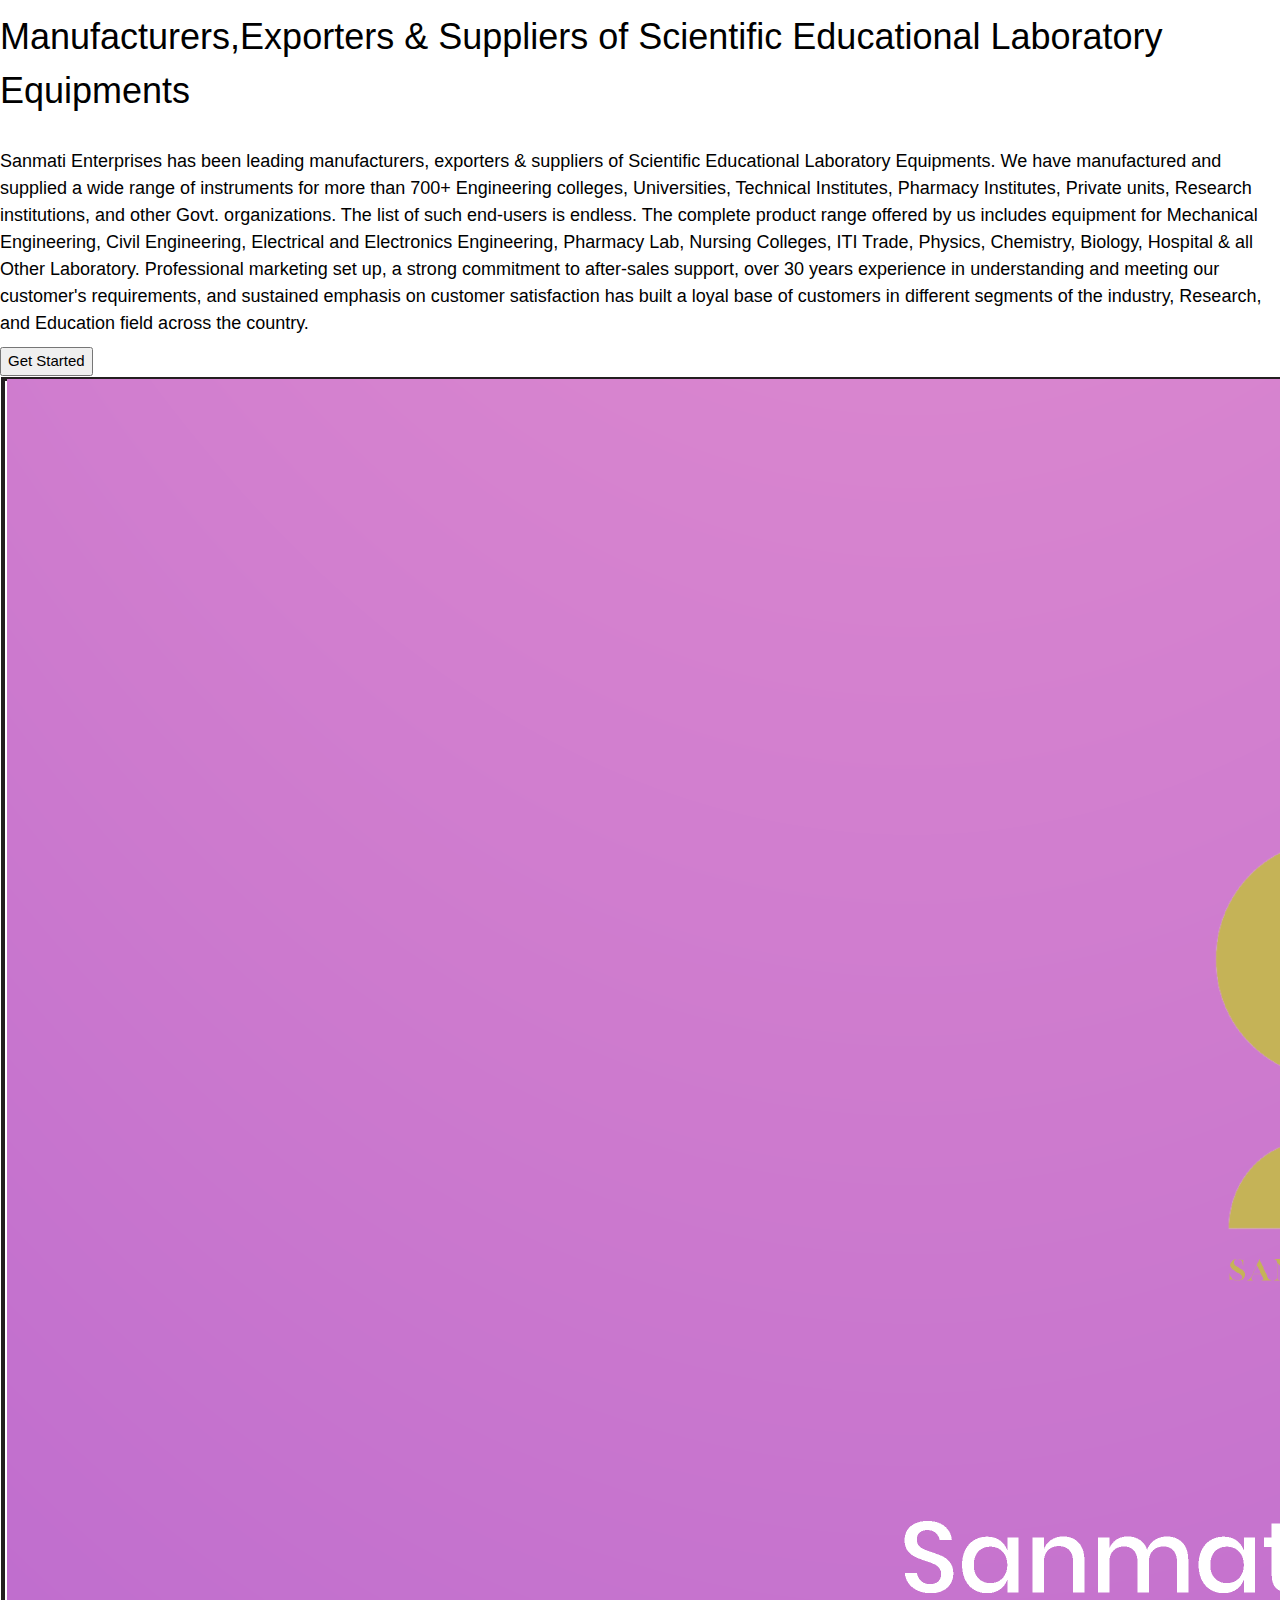
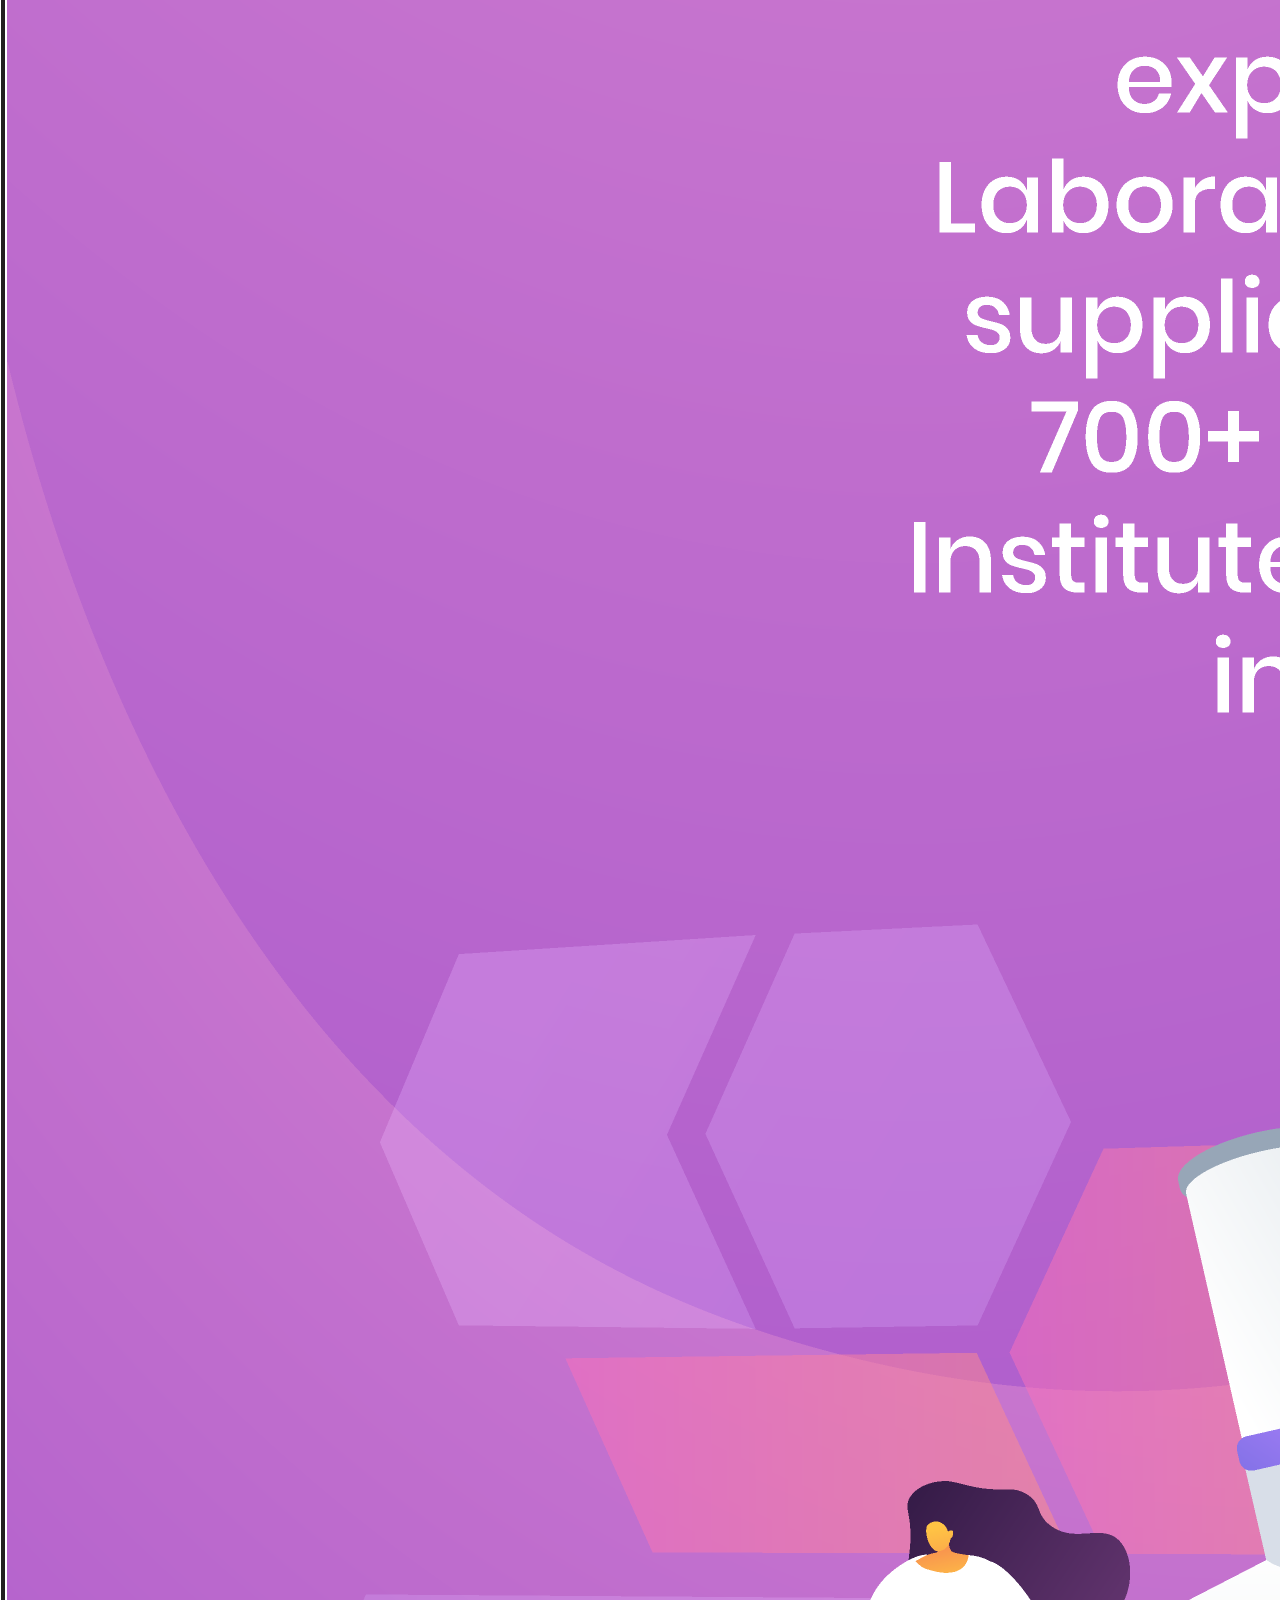
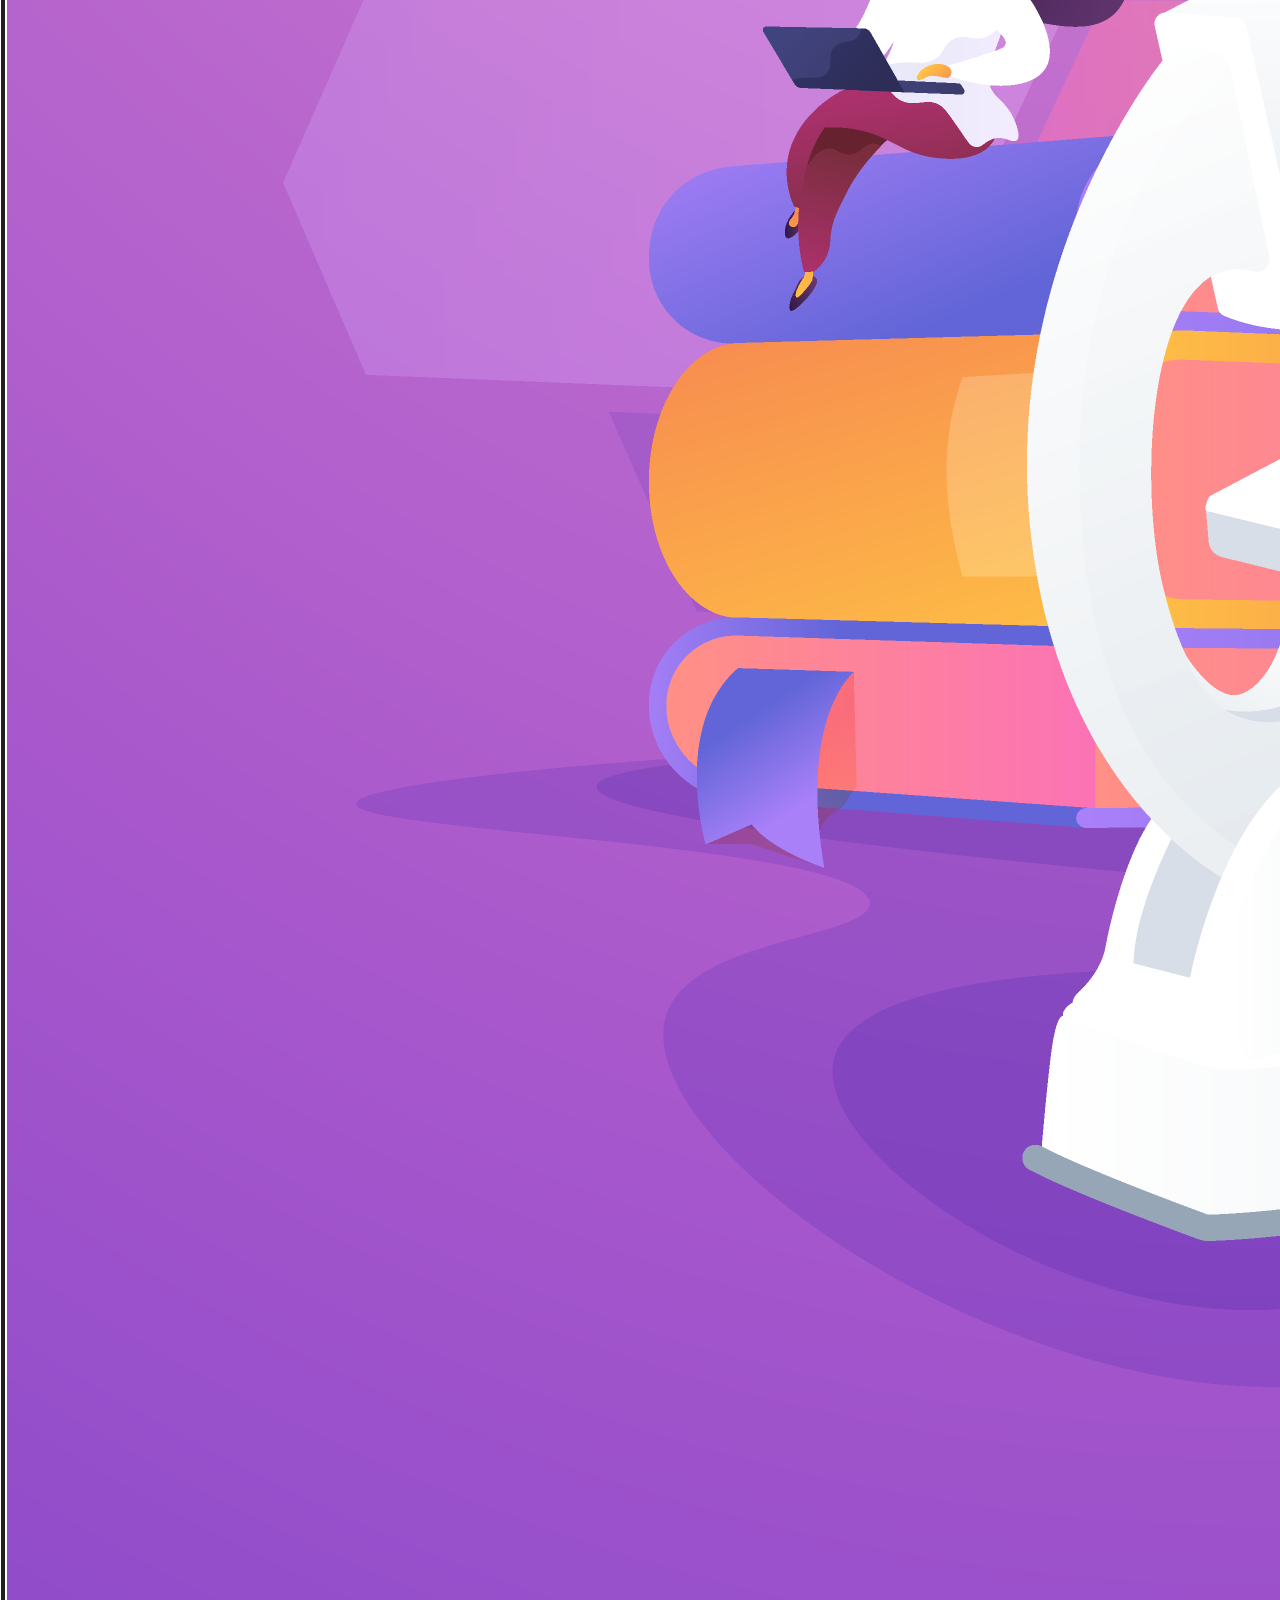
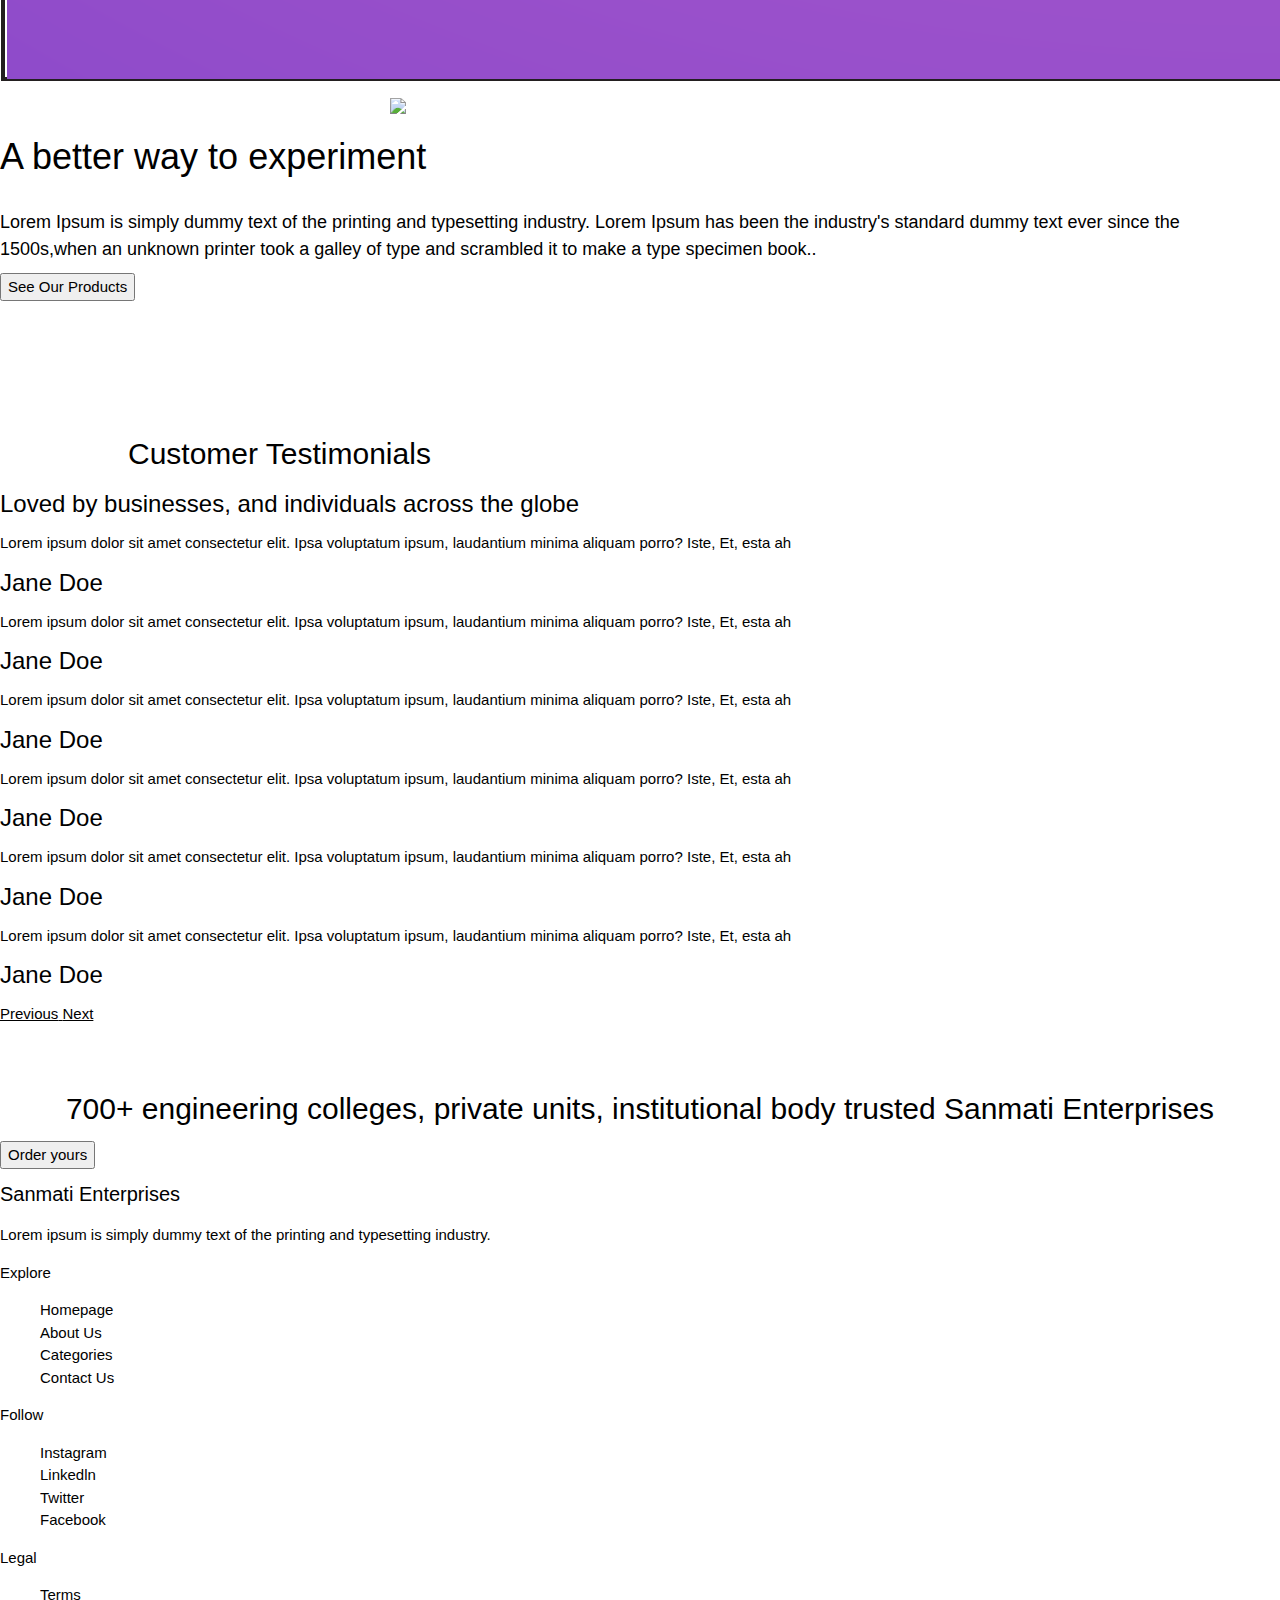
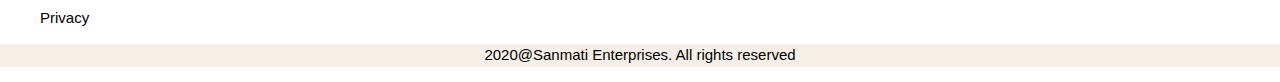
==== index.html @ 5b1dba2c "committ" ====
<!DOCTYPE html>
<html>

<head>

  <title>Sanmati Enterprises</title>
  <meta name="viewport" content="width=device-width, initial-scale=1.0, maximum-scale=1.0, user-scalable=no" />
  <link rel="stylesheet" href="https://www.w3schools.com/w3css/4/w3.css">
  <link rel="preconnect" href="https://fonts.gstatic.com">
  <link href="https://fonts.googleapis.com/css2?family=Alex+Brush&display=swap" rel="stylesheet">
  <link href="https://fonts.googleapis.com/css2?family=Lato&display=swap" rel="stylesheet">
  <style>
    .mySlides {
      display: none;
    }
  </style>

  <link rel="stylesheet" href="https://use.fontawesome.com/releases/v5.15.1/css/all.css"
    integrity="sha384-vp86vTRFVJgpjF9jiIGPEEqYqlDwgyBgEF109VFjmqGmIY/Y4HV4d3Gp2irVfcrp" crossorigin="anonymous">
  <link href="css/bootstrap.min.css" rel="stylesheet">
  <link rel="stylesheet" href="css/homepage.css">
  <link rel="stylesheet" href="css/nav.css">


</head>

<body>
  <nav id="navbar"></nav>
  <script src="js/nav.js"></script>

  <script src="https://code.jquery.com/jquery-3.5.1.min.js"
    integrity="sha256-9/aliU8dGd2tb6OSsuzixeV4y/faTqgFtohetphbbj0=" crossorigin="anonymous"></script>
  <script src="js/nav.js"></script>

  <section class="body_contain">
    <div class="left">
      <h1>Manufacturers,Exporters & Suppliers of Scientific Educational Laboratory Equipments</h1>
      <h5 style="padding-top: 20px;">Sanmati Enterprises has been leading manufacturers, exporters & suppliers of Scientific Educational Laboratory Equipments. We have manufactured and supplied a wide range of instruments for more than 700+ Engineering colleges, Universities, Technical Institutes, Pharmacy Institutes, Private units, Research institutions, and other Govt. organizations. The list of such end-users is endless.
The complete product range offered by us includes equipment for Mechanical Engineering, Civil Engineering, Electrical and Electronics Engineering, Pharmacy Lab, Nursing Colleges, ITI Trade, Physics, Chemistry, Biology, Hospital & all Other Laboratory.
Professional marketing set up, a strong commitment to after-sales support, over 30 years experience in understanding and meeting our customer's requirements, and sustained emphasis on customer satisfaction has built a loyal base of customers in different segments of the industry, Research, and Education field across the country.</h5>
      <button type="button" class="btn btn-primary btn-lg" id="getStarted">Get Started</button>
    </div>
    <div class="right">
      <img src="images/homepage_vector.png">
    </div>
  </section>

  <section class="product">
    <div class="image">
      <div class="w3-content w3-section" style="max-width:500px">
        <img class="mySlides" src="images/automatic_transmision_gear.JPG">
        <img class="mySlides" src="images/inclind.bmp">
        <img class="mySlides" src="images/2012-05-02.jpg">
        <img class="mySlides" src="images/DSCN0393.JPG">
        <img class="mySlides" src="images/scan0017.jpg">
      </div>
      <script>
        var myIndex = 0;
        carousel();

        function carousel() {
          var i;
          var x = document.getElementsByClassName("mySlides");
          for (i = 0; i < x.length; i++) {
            x[i].style.display = "none";
          }
          myIndex++;
          if (myIndex > x.length) { myIndex = 1 }
          x[myIndex - 1].style.display = "block";
          setTimeout(carousel, 2000); // Change image every 2 seconds
        }
      </script>
    </div>
    <div class="text">
      <h1>A better way to experiment</h1>
      <h5 style="padding-top: 15px; padding-right:60px;">Lorem Ipsum is simply dummy text of the printing and typesetting industry. Lorem Ipsum has been the industry's standard dummy text ever since the 1500s,when an unknown printer took a galley of type and scrambled it to make a type specimen book..</h5>
      <button type="button" class="btn btn-primary btn-lg" id="getStarted">See Our Products</button>
    </div>
  </section>




  <h2 style="padding-top: 120px; padding-left: 10%;">Customer <span id="testimonials-text">Testimonials</span></h2>
  <h3>Loved by businesses, and individuals across the globe</h3>


  <div id="carouselExampleControls" class="carousel slide" data-bs-ride="carousel">
    <div class="carousel-inner">
      <div class="carousel-item active">
        <div class="container">
          <div class="testimonial-card">
            <div class="tex">Lorem ipsum dolor sit amet consectetur elit. Ipsa voluptatum ipsum, laudantium minima
              aliquam porro? Iste, Et, esta ah <i class="fas fa-quote-right quote"></i></div>



            <div class="footer">
              <div class="imag">

              </div>
              <h3 class='person'>Jane Doe</h3>


            </div>
          </div>
          <div class="testimonial-card">
            <div class="tex">Lorem ipsum dolor sit amet consectetur elit. Ipsa voluptatum ipsum, laudantium minima
              aliquam porro? Iste, Et, esta ah <i class="fas fa-quote-right quote"></i></div>



            <div class="footer">
              <div class="imag">

              </div>
              <h3 class='person'>Jane Doe</h3>


            </div>
          </div>
          <div class="testimonial-card">
            <div class="tex">Lorem ipsum dolor sit amet consectetur elit. Ipsa voluptatum ipsum, laudantium minima
              aliquam porro? Iste, Et, esta ah <i class="fas fa-quote-right quote"></i></div>



            <div class="footer">
              <div class="imag">

              </div>
              <h3 class='person'>Jane Doe</h3>


            </div>
          </div>
        </div>
      </div>

      <div class="carousel-item">
        <div class="container">
          <div class="testimonial-card">
            <div class="tex">Lorem ipsum dolor sit amet consectetur elit. Ipsa voluptatum ipsum, laudantium minima
              aliquam porro? Iste, Et, esta ah <i class="fas fa-quote-right quote"></i></div>



            <div class="footer">
              <div class="imag">

              </div>
              <h3 class='person'>Jane Doe</h3>


            </div>
          </div>
          <div class="testimonial-card">
            <div class="tex">Lorem ipsum dolor sit amet consectetur elit. Ipsa voluptatum ipsum, laudantium minima
              aliquam porro? Iste, Et, esta ah <i class="fas fa-quote-right quote"></i></div>



            <div class="footer">
              <div class="imag">

              </div>
              <h3 class='person'>Jane Doe</h3>


            </div>
          </div>
          <div class="testimonial-card">
            <div class="tex">Lorem ipsum dolor sit amet consectetur elit. Ipsa voluptatum ipsum, laudantium minima
              aliquam porro? Iste, Et, esta ah <i class="fas fa-quote-right quote"></i></div>



            <div class="footer">
              <div class="imag">

              </div>
              <h3 class='person'>Jane Doe</h3>


            </div>
          </div>
        </div>
      </div>
    </div>
    <a class="carousel-control-prev" href="#carouselExampleControls" role="button" data-bs-slide="prev">
      <span class="carousel-control-prev-icon" aria-hidden="true"></span>
      <span class="visually-hidden">Previous</span>
    </a>
    <a class="carousel-control-next" href="#carouselExampleControls" role="button" data-bs-slide="next">
      <span class="carousel-control-next-icon" aria-hidden="true"></span>
      <span class="visually-hidden">Next</span>
    </a>
  </div>

  <div class="numbers">
    <h2 style="text-align: center; padding-top: 50px;"><span>700+</span> engineering colleges, private units, institutional body
      trusted Sanmati Enterprises</h2>
      <button  type="button" class="btn btn-primary btn-lg" id="getStarted">Order yours</button>
     </div>



  <section id="container_footer">
    <div>
      <h4>Sanmati Enterprises</h4>
      <p style="font-family: Helvetica;"> Lorem ipsum is simply dummy text of the printing and typesetting industry.
      </p>
    </div>
    <div>
      <p class="footer-sub-heading">Explore</p>
      <ul style="list-style: none;">
        <li>
          <a style="color:black; text-decoration: none;" href="index.html">Homepage</a>
        </li>
        <li><a style="color:black; text-decoration: none;" href="html/about_us.html">About Us</a></li>
        <li><a style="color:black; text-decoration: none;" href="html/categories.html">Categories</a></li>
        <li><a style="color:black; text-decoration: none;" href="html/contact_us.html">Contact Us</a></li>
      </ul>
    </div>

    <div>
      <p class="footer-sub-heading">Follow</p>
      <ul style="list-style: none;">
        <li><a style="color:black; text-decoration: none;" href="#">Instagram</a></li>
        <li><a style="color:black; text-decoration: none;" href="#">Linkedln</a></li>
        <li><a style="color:black; text-decoration: none;" href="#">Twitter</a></li>
        <li><a style="color:black; text-decoration: none;" href="#">Facebook</a></li>
      </ul>
    </div>

    <div>
      <p class="footer-sub-heading">Legal</p>
      <ul style="list-style: none;">
        <li><a style="color:black; text-decoration: none;" href="#">Terms</a></li>
        <li><a style="color:black; text-decoration: none;" href="#">Privacy</a></li>
      </ul>
    </div>
  </section>
  <p style="text-align: center; font-family: Helvetica;
   background-color: #f6efe8;">2020@Sanmati Enterprises. All rights reserved</p>

  <script src="https://cdn.jsdelivr.net/npm/@popperjs/core@2.5.4/dist/umd/popper.min.js"
    integrity="sha384-q2kxQ16AaE6UbzuKqyBE9/u/KzioAlnx2maXQHiDX9d4/zp8Ok3f+M7DPm+Ib6IU"
    crossorigin="anonymous"></script>
  <script src="https://cdn.jsdelivr.net/npm/bootstrap@5.0.0-beta1/dist/js/bootstrap.min.js"
    integrity="sha384-pQQkAEnwaBkjpqZ8RU1fF1AKtTcHJwFl3pblpTlHXybJjHpMYo79HY3hIi4NKxyj"
    crossorigin="anonymous"></script>
</body>

</html>
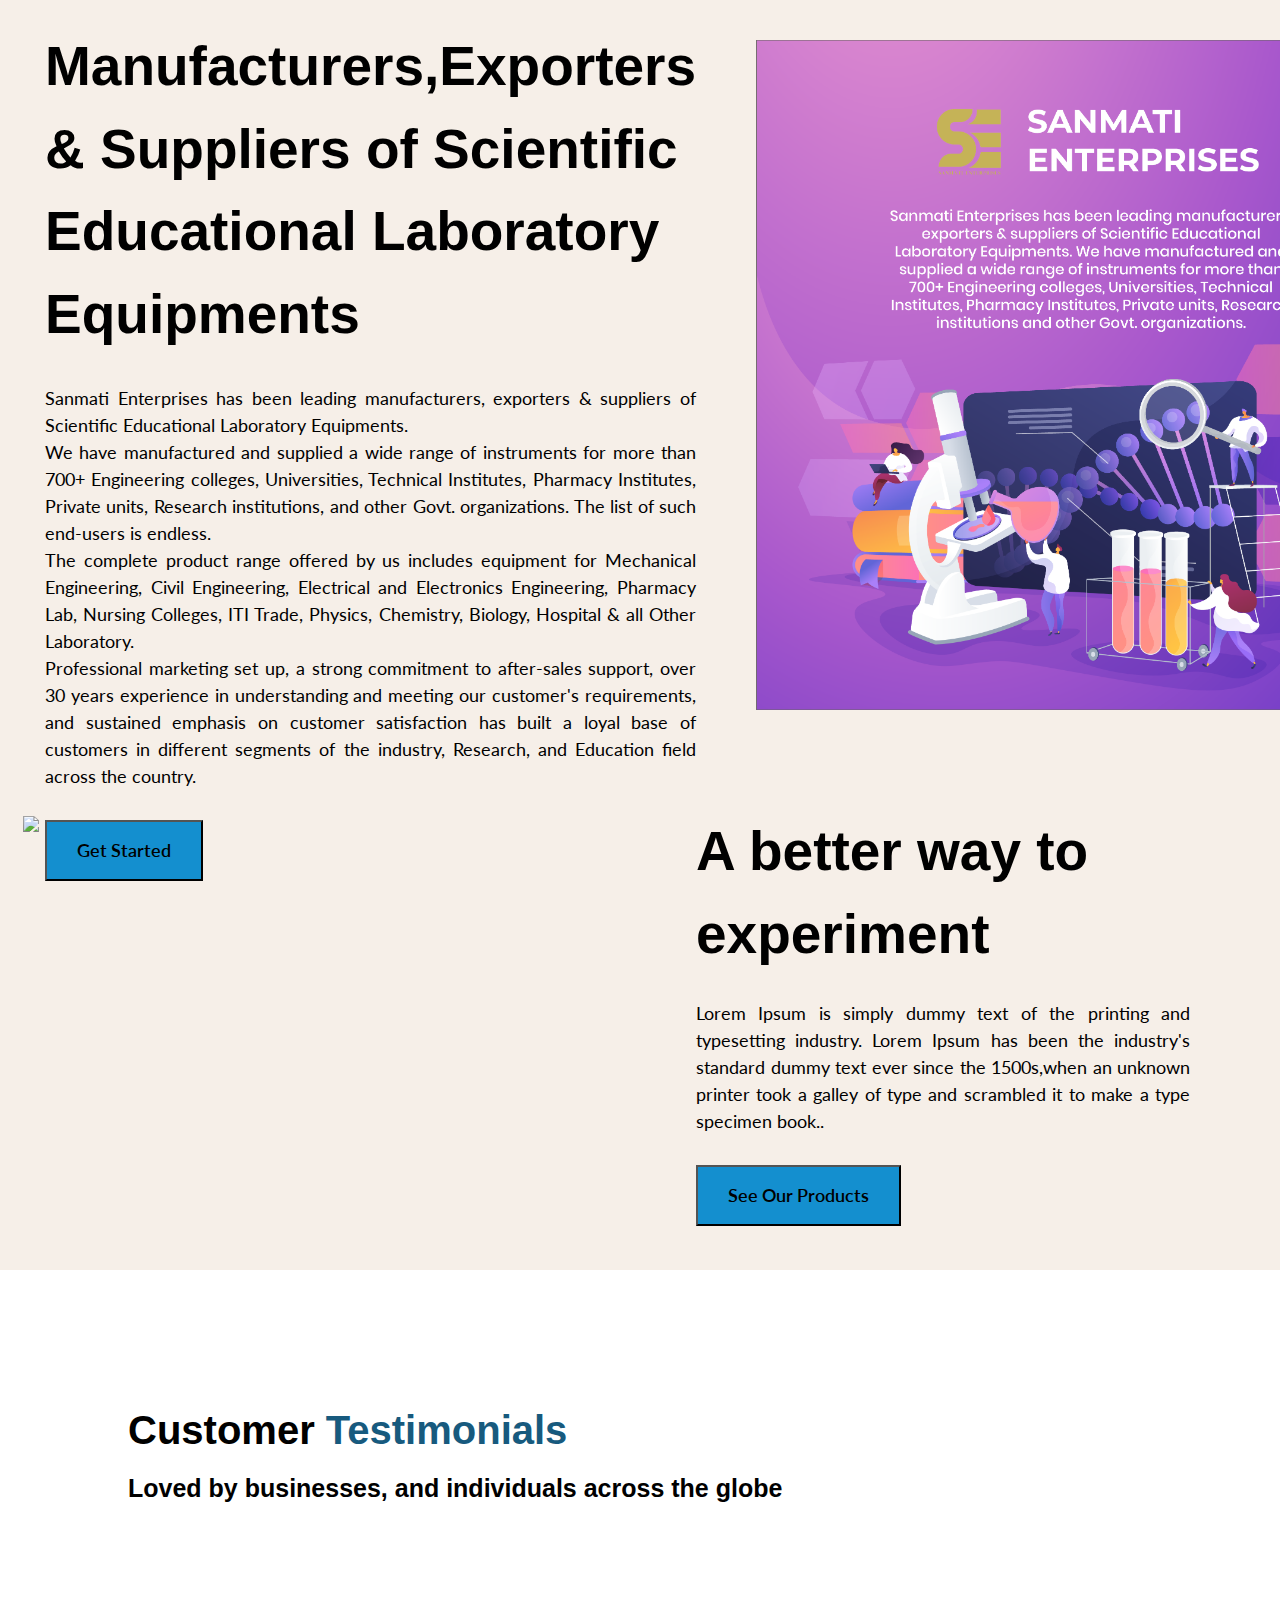
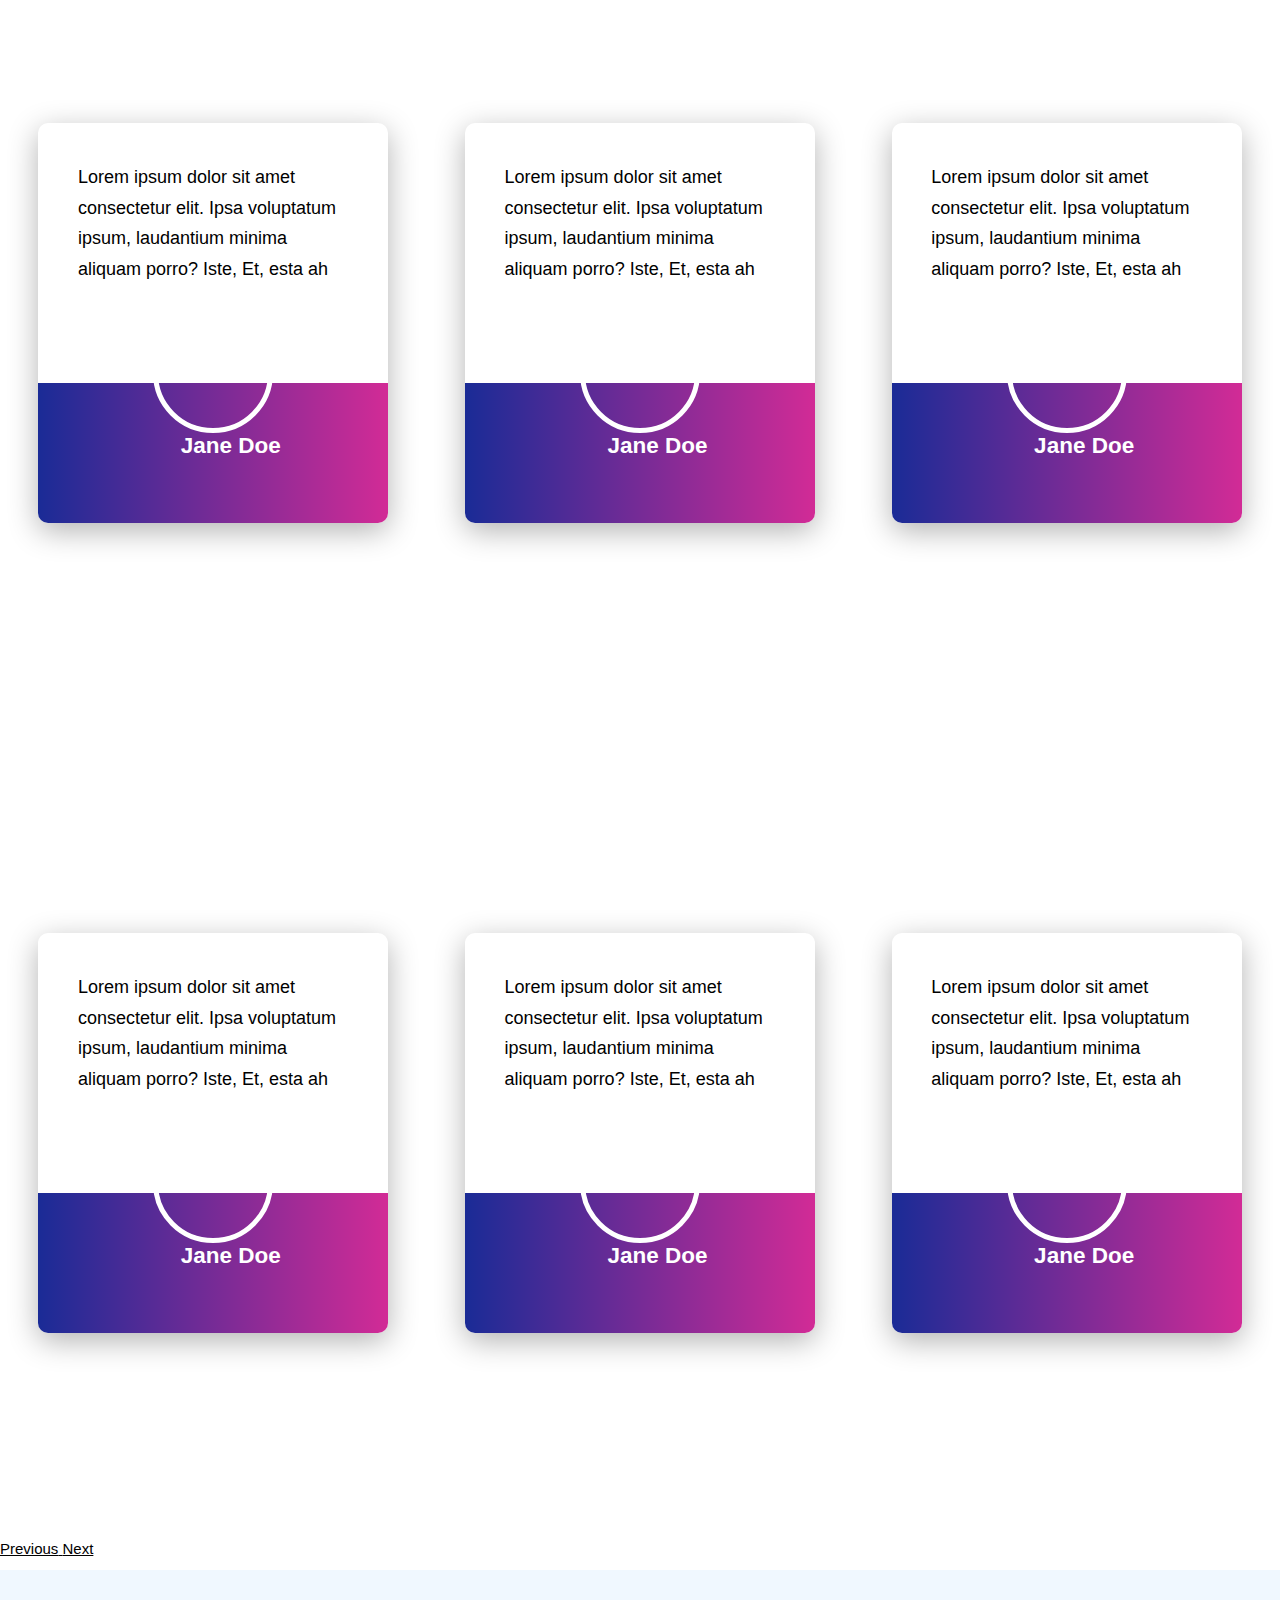
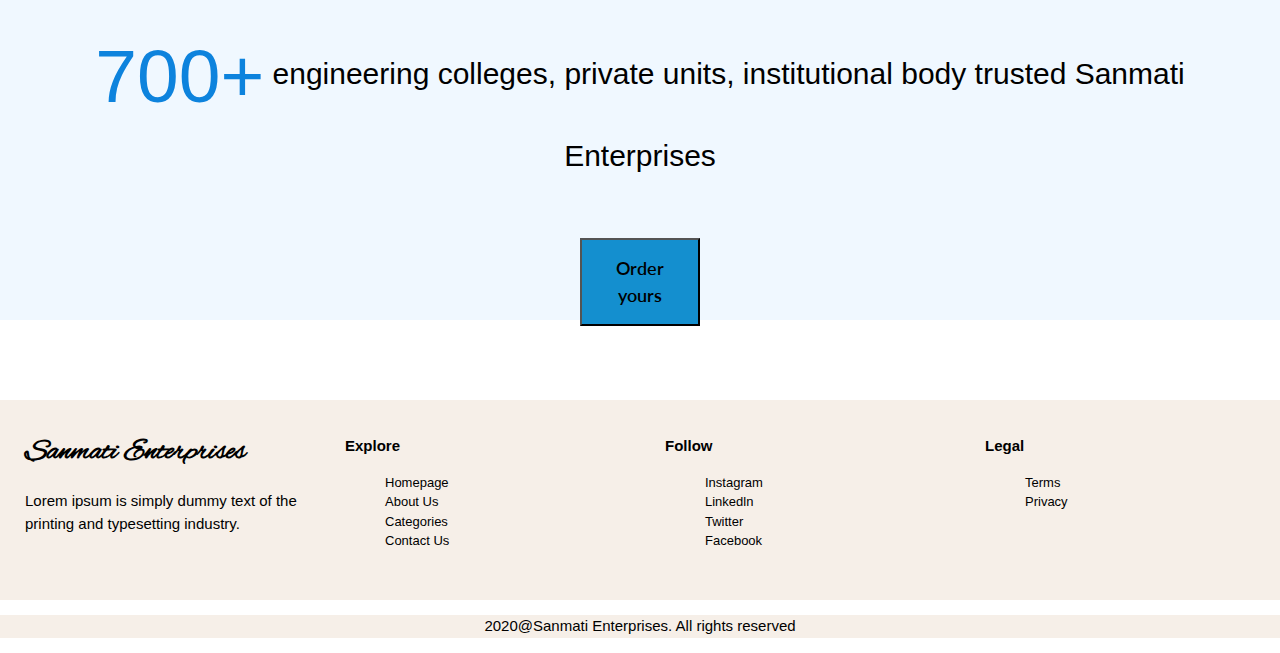
==== commit 9c67a844: "committ" ====
--- a/index.html
+++ b/index.html
@@ -35,8 +35,8 @@
   <section class="body_contain">
     <div class="left">
       <h1>Manufacturers,Exporters & Suppliers of Scientific Educational Laboratory Equipments</h1>
-      <h5 style="padding-top: 20px;">Sanmati Enterprises has been leading manufacturers, exporters & suppliers of Scientific Educational Laboratory Equipments. We have manufactured and supplied a wide range of instruments for more than 700+ Engineering colleges, Universities, Technical Institutes, Pharmacy Institutes, Private units, Research institutions, and other Govt. organizations. The list of such end-users is endless.
-The complete product range offered by us includes equipment for Mechanical Engineering, Civil Engineering, Electrical and Electronics Engineering, Pharmacy Lab, Nursing Colleges, ITI Trade, Physics, Chemistry, Biology, Hospital & all Other Laboratory.
+      <h5 style="padding-top: 20px;">Sanmati Enterprises has been leading manufacturers, exporters & suppliers of Scientific Educational Laboratory Equipments.<br> We have manufactured and supplied a wide range of instruments for more than 700+ Engineering colleges, Universities, Technical Institutes, Pharmacy Institutes, Private units, Research institutions, and other Govt. organizations. The list of such end-users is endless.<br>
+The complete product range offered by us includes equipment for Mechanical Engineering, Civil Engineering, Electrical and Electronics Engineering, Pharmacy Lab, Nursing Colleges, ITI Trade, Physics, Chemistry, Biology, Hospital & all Other Laboratory.<br>
 Professional marketing set up, a strong commitment to after-sales support, over 30 years experience in understanding and meeting our customer's requirements, and sustained emphasis on customer satisfaction has built a loyal base of customers in different segments of the industry, Research, and Education field across the country.</h5>
       <button type="button" class="btn btn-primary btn-lg" id="getStarted">Get Started</button>
     </div>
--- a/css/homepage.css
+++ b/css/homepage.css
@@ -0,0 +1,338 @@
+body{
+    background-color: white;
+}
+
+
+  #container_footer {
+    display: flex;
+    width: 100%;
+    height: 200px;
+    justify-content: space-around;
+    background-color: #f6efe8;
+    margin-top: 30px;
+
+
+}
+  #container_footer div{
+      width: 25%;
+      padding-left: 25px;
+      padding-top: 20px;
+  }
+
+  h1{
+     font-size: 55px;
+     font-weight: 700;
+     font-family: Helvetica;
+  }
+
+  .numbers h2{
+      font-size: 30px;
+      font-weight: 400;
+      padding:0px 90px;
+  }
+
+  h5{
+      font-family: 'Lato', sans-serif;
+      text-align: justify;
+  }
+
+  h4{
+    font-family: 'Alex Brush', cursive;
+    font-weight: 600;
+    font-size: 30px;
+  }
+
+  .btn-lg{
+    margin-top: 20px;
+    padding: 1rem 2rem;
+  }
+
+ .body_contain{
+    display:flex;
+    width: 100%;
+    height:750px;
+    background-color: #f6efe8;
+
+}
+.numbers .btn-lg{
+    margin: 50px 580px;
+}
+
+.right img{
+    width: 670px;
+}
+.left{
+    padding-left: 45px;
+    padding-right: 60px;
+    margin-top:15px;
+}
+.right{
+    padding-right: 30px;
+    margin:auto;
+}
+
+.product{
+    display:flex;
+    justify-content: space-evenly;
+    flex-direction: row;
+    width:100%;
+    height:520px;
+    padding-top: 50px;
+    background-color: #f6efe8;
+}
+
+.image{
+    flex:40%;
+    padding-right: 30px;
+}
+
+.mySlides{
+    width:560px;
+    padding-right: 50px ;
+}
+
+.text{
+    padding-left: 120px;
+    flex:50%;
+    padding-right: 30px;
+}
+
+.customer{
+    display: flex;
+    height:450px;
+    width:100%;
+    padding-left:20px;
+    justify-content: space-between;
+    padding-top: 10px;
+}
+.customer div img{
+    border-radius: 30%;
+    height: 370px;
+}
+.customer div{
+    width: 45%;
+}
+
+.footer-sub-heading{
+    font-family: Helvetica;
+    font-weight: bold;
+    font-size: 15px;
+}
+
+li{
+    font-family: Helvetica;
+    font-size: 13px;
+}
+
+#getStarted{
+    background-color: #148fcf;
+    font-size: larger;
+    font-weight: 600;
+    font-family: 'Lato', sans-serif;
+}
+
+.numbers span{
+    color:#0d83dd;
+    font-size:75px;
+   vertical-align: middle;}
+   h2 {
+    font-size: 40px;
+    font-weight: 650;
+}
+
+@font-face{
+    font-family: Helvetica;
+    src: url('font/Helvetica.ttf');
+}
+
+*{
+    box-sizing: border-box
+  }
+
+  .container{
+
+    height: 90vh;
+    display: flex;
+    flex-direction: row;
+    align-items: center;
+    justify-content: space-around;
+  }
+
+  .testimonial-card{
+    min-height: 400px;
+    width: 350px;
+    background-color: white;
+    border-radius: 10px;
+    box-shadow: 0 8px 30px rgba(0,0,0,.3);
+    display: flex;
+    flex-flow: column;
+    justify-content:space-between;
+
+  }
+  .tex{
+    padding: 2.2em;
+    line-height: 1.7em;
+    position: relative;
+    font-size: 18px;
+  }
+  .imag{
+    background-color:tomato;
+    height: 120px;
+    width: 120px;
+    border-radius: 50%;
+    border: 5px solid white;
+    background:no-repeat center/cover url(https://images.unsplash.com/photo-1563715992566-7ad5cf5b71d3?ixlib=rb-1.2.1&q=80&fm=jpg&crop=entropy&cs=tinysrgb&w=400&fit=max&ixid=eyJhcHBfaWQiOjE0NTg5fQ);
+    position: absolute;
+    top: -50%;
+    left: 50%;
+    transform: translateX(-50%);
+    display:flex;
+    justify-content:center;
+
+  }
+
+  .footer{
+    background: linear-gradient(90deg, #1a2B96 0%, #d22B96 100%);
+    height: 140px;
+    border-radius: 0 0 10px 10px;
+    position:relative;
+
+  }
+
+  .quote{
+    font-size: 400%;
+    float: right;
+    opacity: .1;
+    transform: rotate(10deg) translate(-10px, -40px);
+   color:#4D3FA3;
+  }
+
+  .person{
+    color:white;
+    position: absolute;
+    top: 50%;
+    left: 50%;
+    transform: translate(-50%, -100%);
+    font-size:1.5rem;
+    font-weight: 600;
+  }
+
+  .numbers{
+    height:350px;background-color: rgb(240,248,255);margin-top: 10px; margin-bottom:80px;
+  }
+
+  @media (max-width: 1200px) {
+     .container, .product, #container_footer {
+        height: 0%;
+        flex-direction: column;
+    }
+
+    .right img{
+        width: 500px;
+        padding-top:35px;
+    }
+    h2{
+        font-size: 30px;
+        font-weight: 400;
+        padding-bottom: 20px;
+    }
+    .text{
+        padding-left: 40px;
+    }
+    .body_contain{
+        height: 0%;
+        flex-direction: column-reverse;
+    }
+  }
+  @media (max-width: 750px) {
+    .container, .product, #container_footer {
+       height: 0%;
+       flex-direction: column;
+   }
+
+   .right img{
+       width: 500px;
+       padding-top:35px;
+   }
+   .left h1{
+       font-size:35px;
+   }
+   .left h5{
+       font-size:1rem;
+   }
+   .text h1{
+      font-size:35px;
+   }
+   .text h5{
+       font-size:1rem;
+   }
+   h2{
+       font-size: 30px;
+       font-weight: 500;
+       padding-bottom: 20px;
+       padding-left: 5px;
+   }
+   .text{
+       padding-left: 40px;
+       padding-top: 30px;
+   }
+   .body_contain{
+       height: 0%;
+       flex-direction: column-reverse;
+   }
+   .btn-lg{
+       padding:0.4rem;
+   }
+   .text button{
+       margin-bottom: 30px;
+   }
+
+   .numbers h2{
+       font-size:23px;
+   }
+   .numbers span{
+       font-size:65px;
+   }
+   .numbers{
+       margin-top: 30px;
+       margin-bottom: 50px;
+       height: 0%;
+   }
+   .numbers .btn-lg{
+    margin: 50px 127px;
+}
+
+ }
+
+ #testimonials-text{
+     color:#175a7e;
+ }
+
+ h3{
+     padding-left: 10%;
+     font-family: Helvetica;
+     font-size: 25px;
+     font-weight: bolder;
+ }
+
+ @media (max-width: 500px) {
+
+    .right img{
+        width:350px;
+    }
+    .navbar-brand{
+        font-size: 1.25rem;
+    }
+    .mySlides{
+        width:340px;
+        padding-right: 10px;
+        padding-left: 30px;
+    }
+
+    h3{
+        padding-bottom: 30px;
+        font-size:20px;
+    }
+
+
+ }
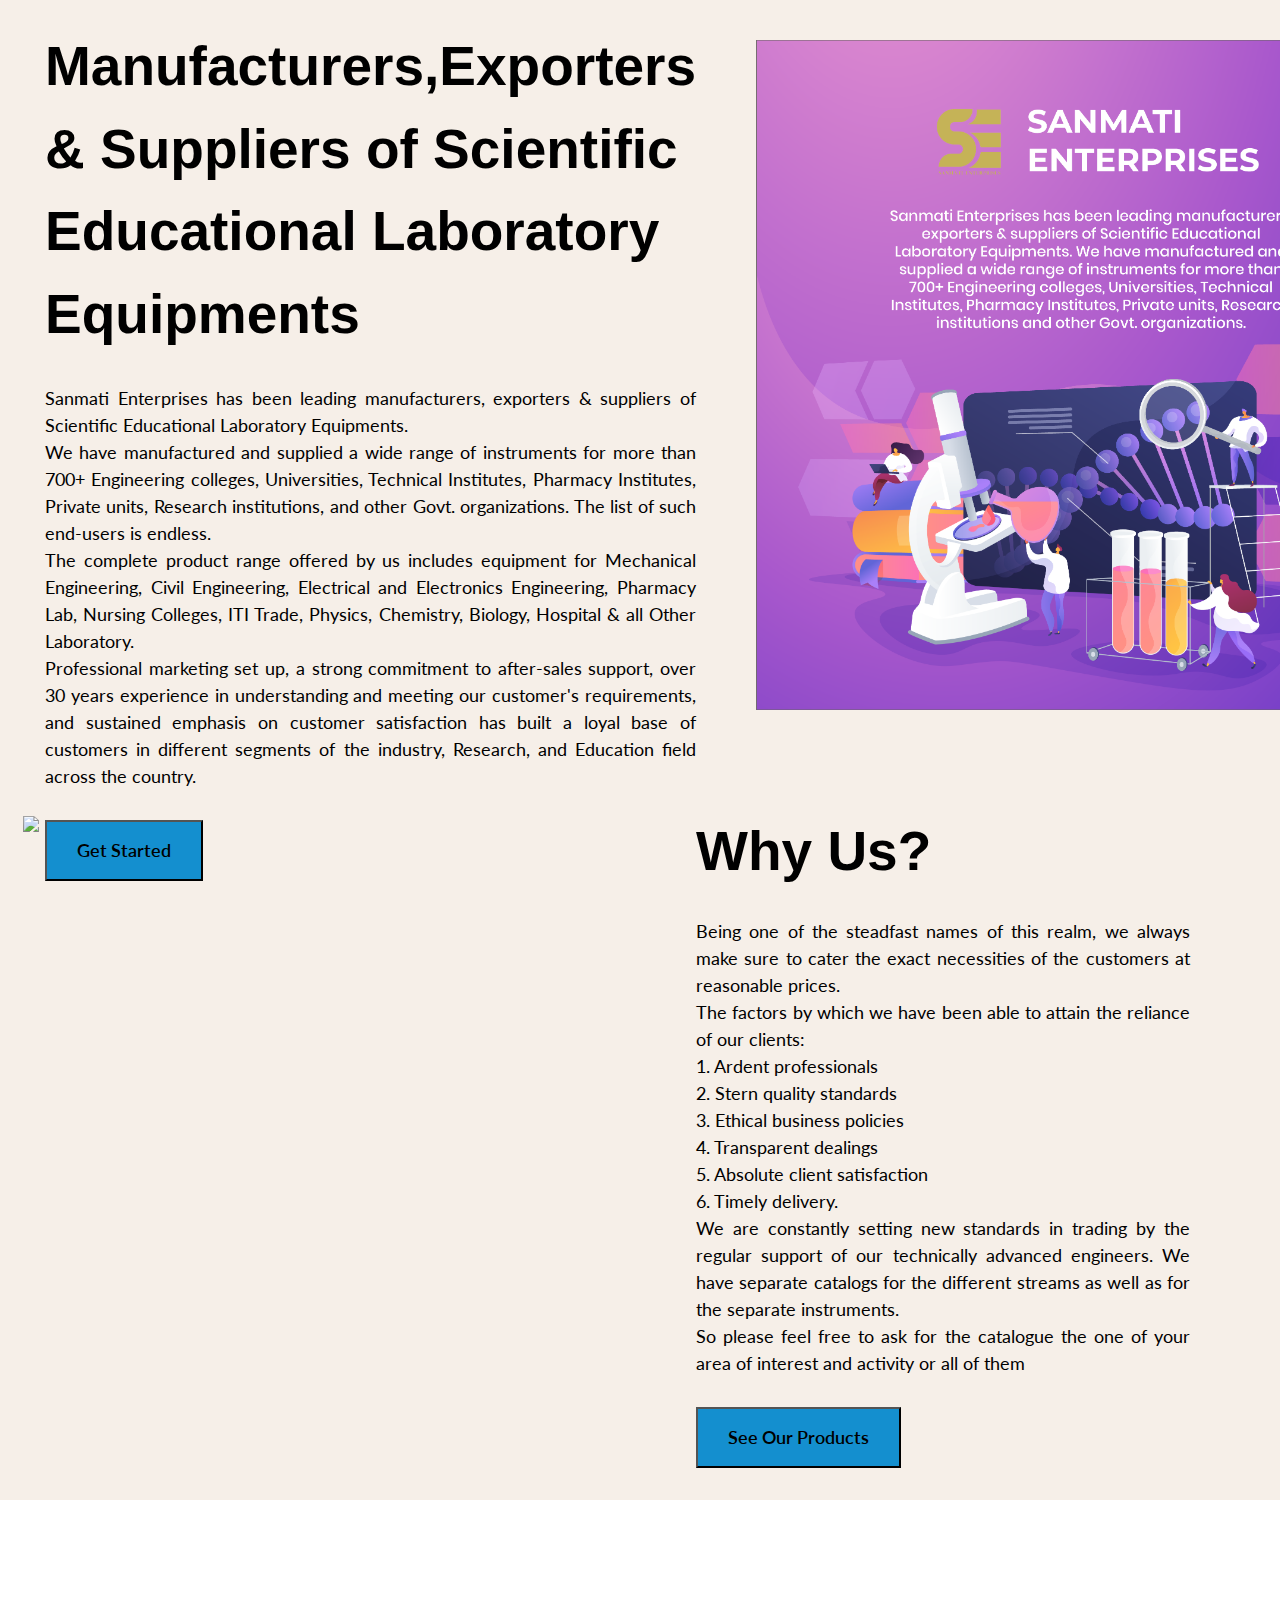
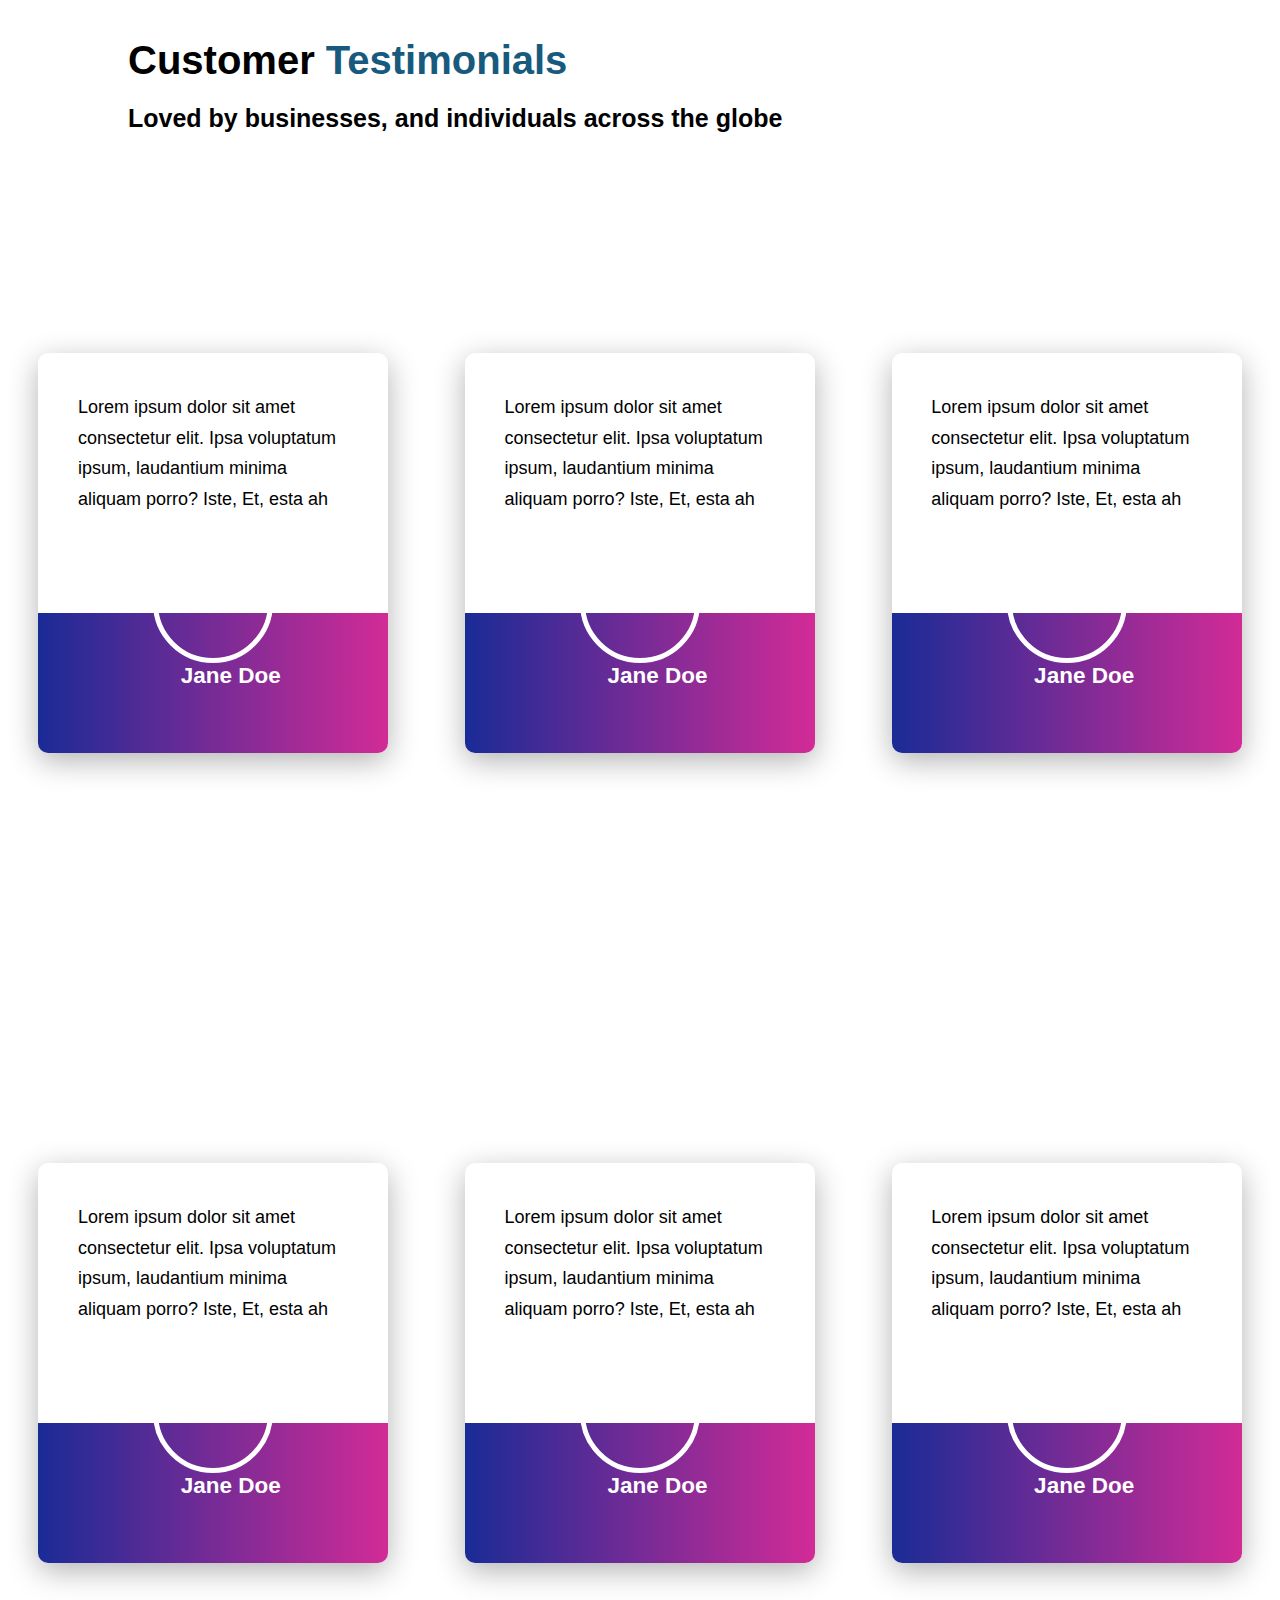
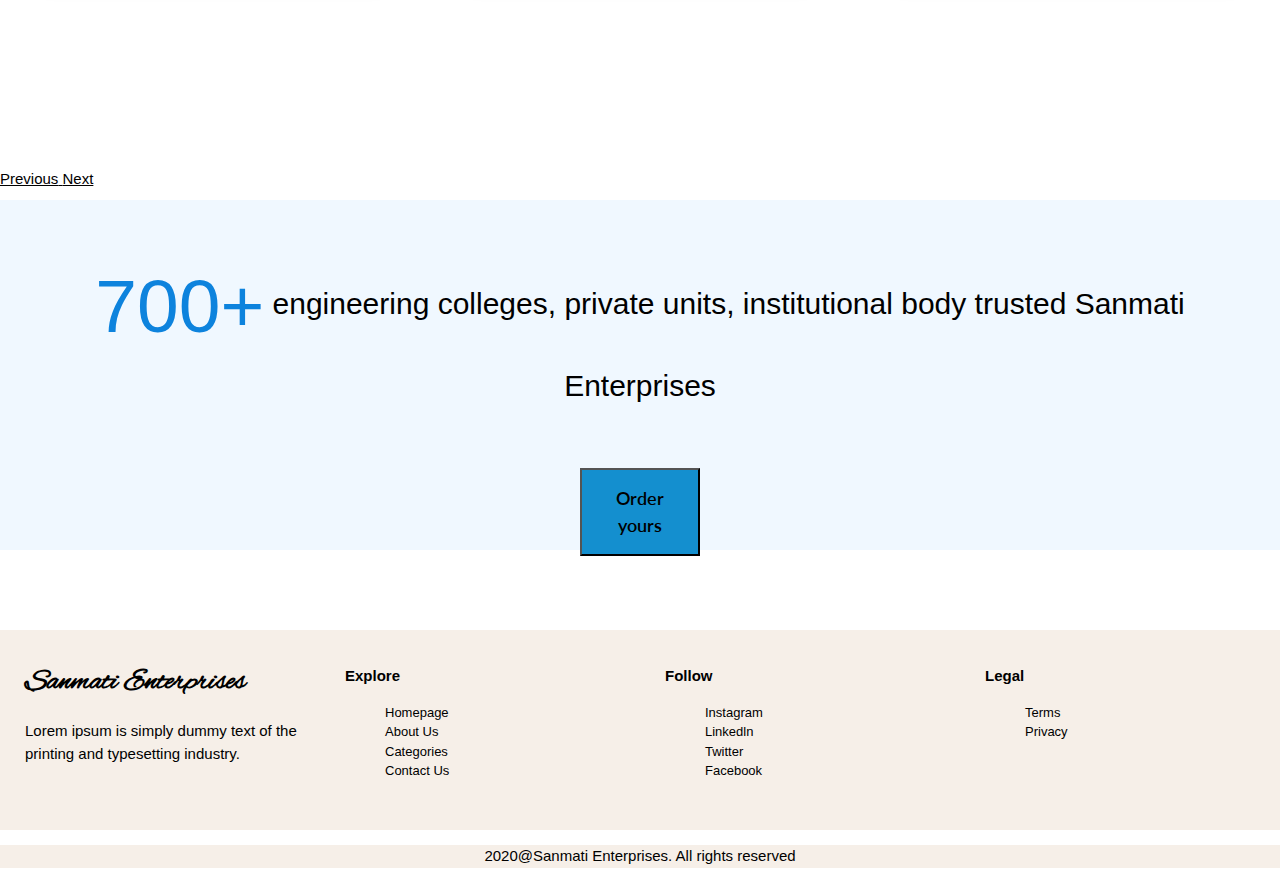
==== commit ff0065ce: "committ" ====
--- a/index.html
+++ b/index.html
@@ -72,8 +72,19 @@
       </script>
     </div>
     <div class="text">
-      <h1>A better way to experiment</h1>
-      <h5 style="padding-top: 15px; padding-right:60px;">Lorem Ipsum is simply dummy text of the printing and typesetting industry. Lorem Ipsum has been the industry's standard dummy text ever since the 1500s,when an unknown printer took a galley of type and scrambled it to make a type specimen book..</h5>
+      <h1>Why Us?</h1>
+      <h5 style="padding-top: 15px; padding-right:60px;">
+Being one of the steadfast names of this realm, we always make sure to cater the exact necessities of the customers at reasonable prices. <br>
+The factors by which we have been able to attain the reliance of our clients:<br>
+1. Ardent professionals<br>
+2. Stern quality standards<br>
+3. Ethical business policies<br>
+4. Transparent dealings<br>
+5. Absolute client satisfaction<br>
+6. Timely delivery.<br>
+
+We are constantly setting new standards in trading by the regular support of our technically advanced engineers. We have separate catalogs for the different streams as well as for the separate instruments.
+<br>So please feel free to ask for the catalogue the one of your area of interest and activity or all of them</h5>
       <button type="button" class="btn btn-primary btn-lg" id="getStarted">See Our Products</button>
     </div>
   </section>
--- a/css/homepage.css
+++ b/css/homepage.css
@@ -76,7 +76,7 @@
     justify-content: space-evenly;
     flex-direction: row;
     width:100%;
-    height:520px;
+    height:750px;
     padding-top: 50px;
     background-color: #f6efe8;
 }
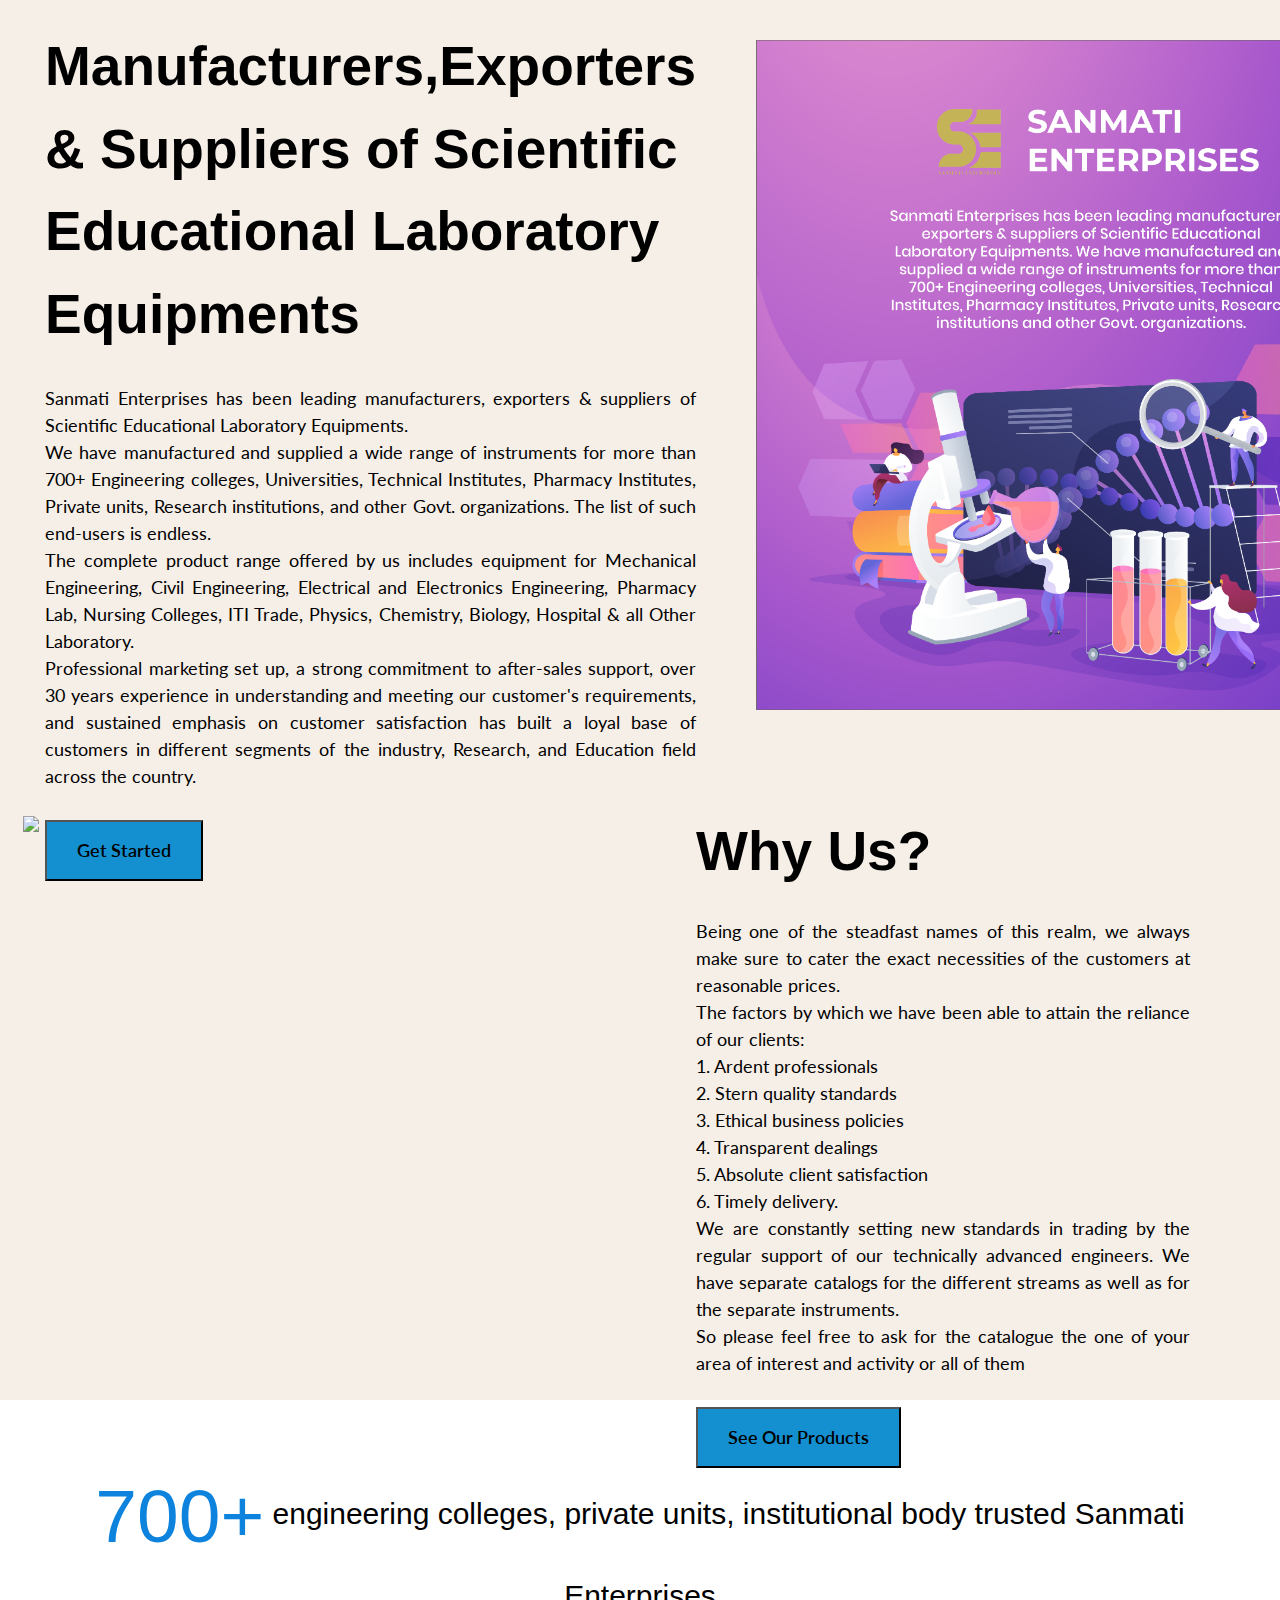
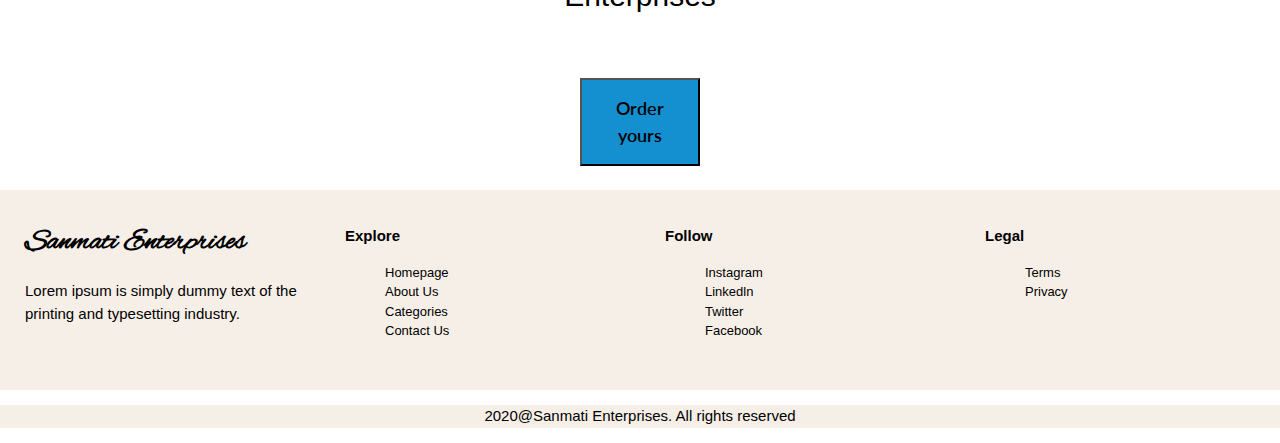
==== commit be2a9de7: "committ" ====
--- a/index.html
+++ b/index.html
@@ -91,7 +91,7 @@
 
 
 
-
+<!--
   <h2 style="padding-top: 120px; padding-left: 10%;">Customer <span id="testimonials-text">Testimonials</span></h2>
   <h3>Loved by businesses, and individuals across the globe</h3>
 
@@ -207,7 +207,7 @@
       <span class="visually-hidden">Next</span>
     </a>
   </div>
-
+  -->
   <div class="numbers">
     <h2 style="text-align: center; padding-top: 50px;"><span>700+</span> engineering colleges, private units, institutional body
       trusted Sanmati Enterprises</h2>
--- a/css/homepage.css
+++ b/css/homepage.css
@@ -76,7 +76,7 @@
     justify-content: space-evenly;
     flex-direction: row;
     width:100%;
-    height:750px;
+    height:650px;
     padding-top: 50px;
     background-color: #f6efe8;
 }
@@ -218,7 +218,10 @@
   }
 
   .numbers{
-    height:350px;background-color: rgb(240,248,255);margin-top: 10px; margin-bottom:80px;
+    height:350px;
+    /* background-color: rgb(240,248,255); */
+    margin-top: 10px;
+    /* margin-bottom:80px; */
   }
 
   @media (max-width: 1200px) {
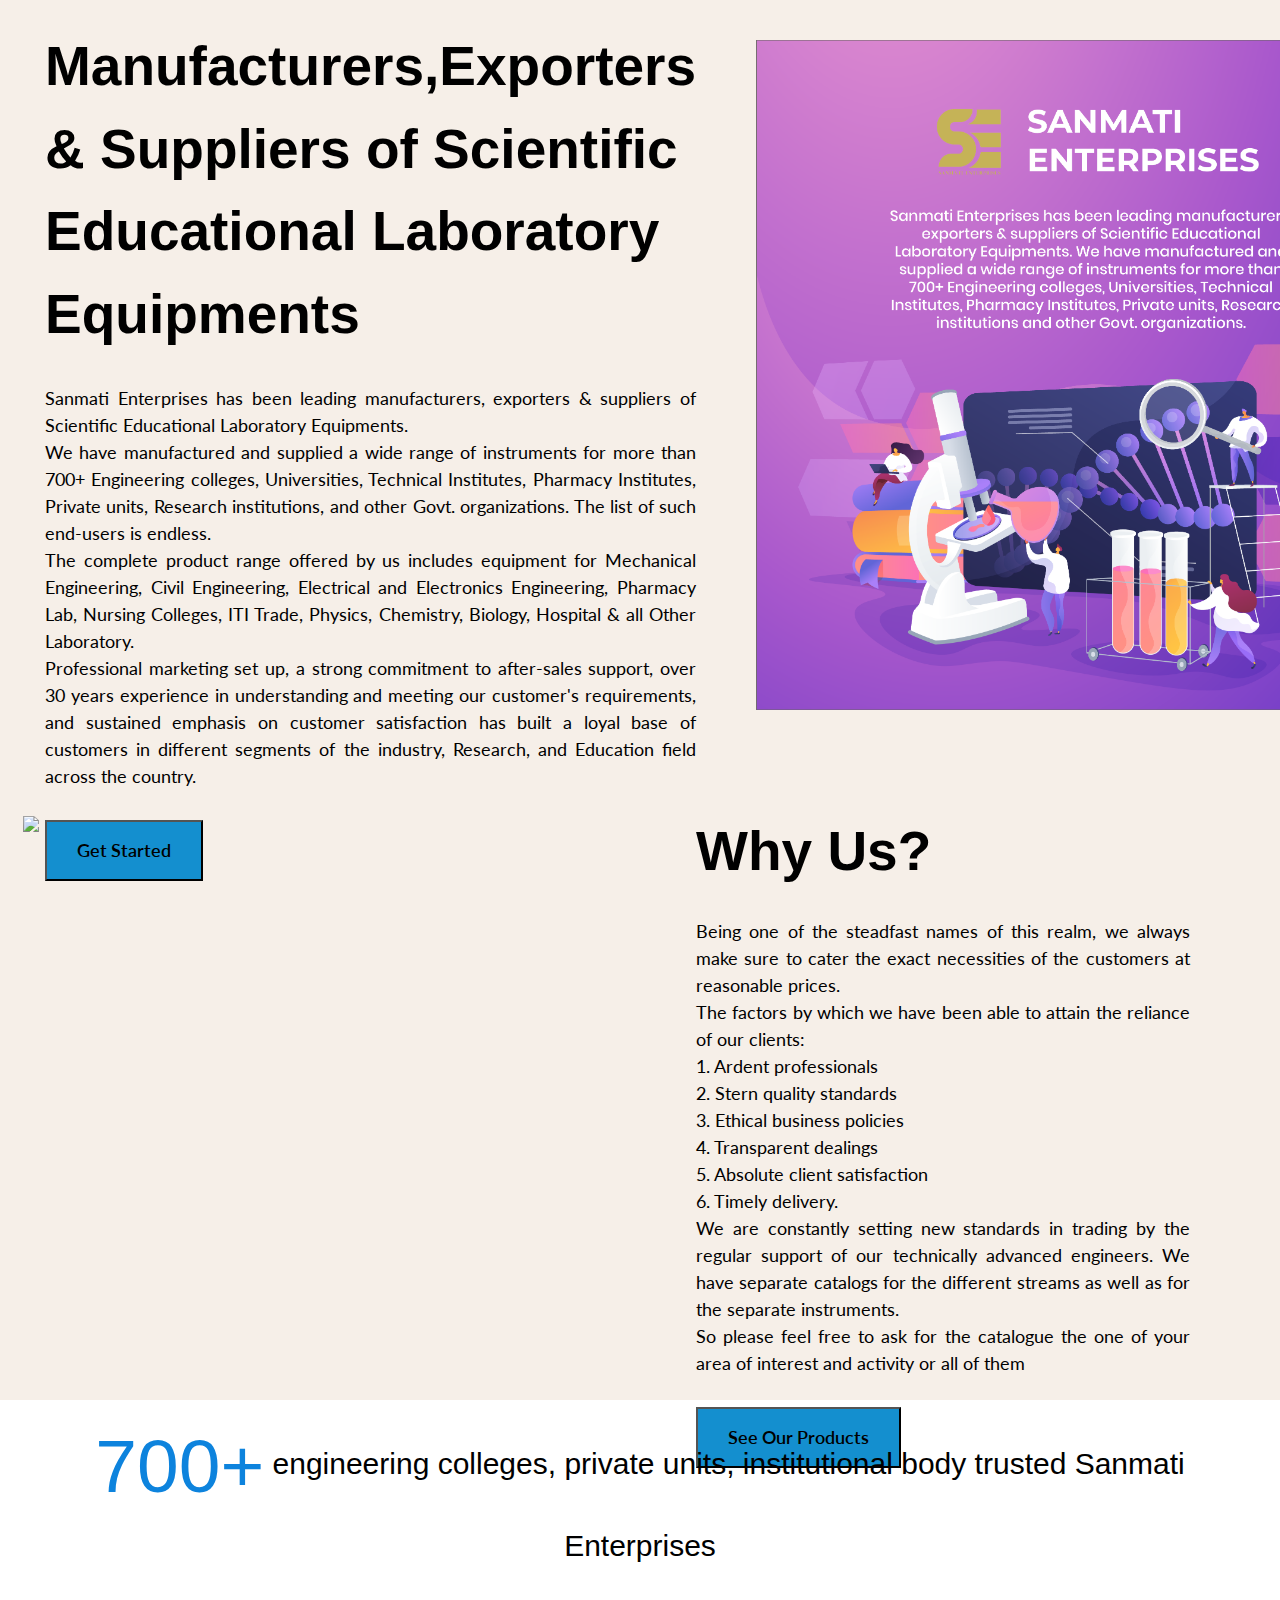
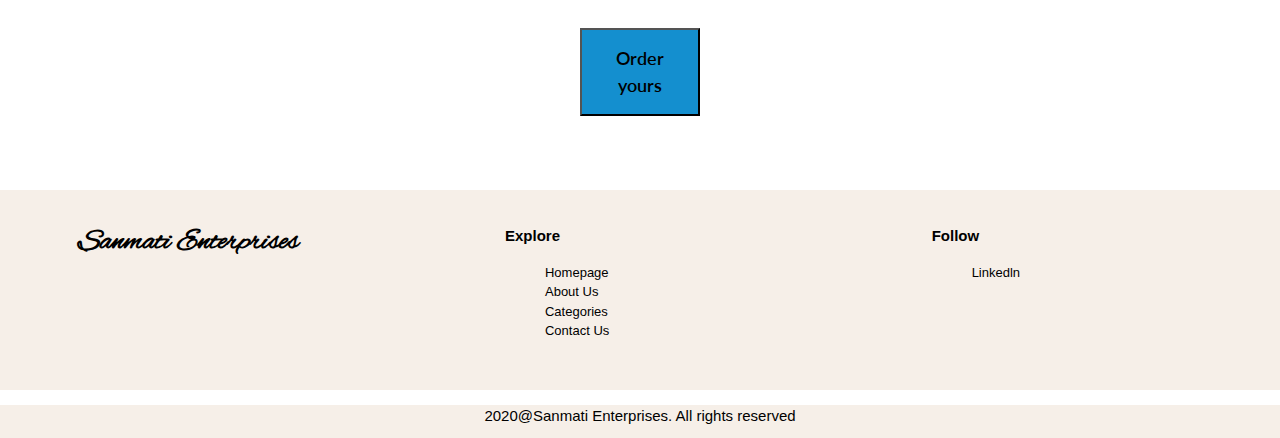
==== commit dfa9d91b: "commit" ====
--- a/index.html
+++ b/index.html
@@ -209,7 +209,7 @@
   </div>
   -->
   <div class="numbers">
-    <h2 style="text-align: center; padding-top: 50px;"><span>700+</span> engineering colleges, private units, institutional body
+    <h2 style="text-align: center;"><span>700+</span> engineering colleges, private units, institutional body
       trusted Sanmati Enterprises</h2>
       <button  type="button" class="btn btn-primary btn-lg" id="getStarted">Order yours</button>
      </div>
@@ -219,8 +219,8 @@
   <section id="container_footer">
     <div>
       <h4>Sanmati Enterprises</h4>
-      <p style="font-family: Helvetica;"> Lorem ipsum is simply dummy text of the printing and typesetting industry.
-      </p>
+      <!-- <p style="font-family: Helvetica;"> Lorem ipsum is simply dummy text of the printing and typesetting industry. -->
+      <!-- </p> -->
     </div>
     <div>
       <p class="footer-sub-heading">Explore</p>
@@ -228,32 +228,32 @@
         <li>
           <a style="color:black; text-decoration: none;" href="index.html">Homepage</a>
         </li>
-        <li><a style="color:black; text-decoration: none;" href="html/about_us.html">About Us</a></li>
-        <li><a style="color:black; text-decoration: none;" href="html/categories.html">Categories</a></li>
-        <li><a style="color:black; text-decoration: none;" href="html/contact_us.html">Contact Us</a></li>
+        <li><a style="color:black; text-decoration: none;" href="https://dakshjn.github.io/SanmatiEnterpriseWebsite-main/about_us.html">About Us</a></li>
+        <li><a style="color:black; text-decoration: none;" href="https://dakshjn.github.io/SanmatiEnterpriseWebsite-main/categories.html">Categories</a></li>
+        <li><a style="color:black; text-decoration: none;" href="https://dakshjn.github.io/SanmatiEnterpriseWebsite-main/contact_us.html">Contact Us</a></li>
       </ul>
     </div>
 
     <div>
       <p class="footer-sub-heading">Follow</p>
       <ul style="list-style: none;">
-        <li><a style="color:black; text-decoration: none;" href="#">Instagram</a></li>
-        <li><a style="color:black; text-decoration: none;" href="#">Linkedln</a></li>
-        <li><a style="color:black; text-decoration: none;" href="#">Twitter</a></li>
-        <li><a style="color:black; text-decoration: none;" href="#">Facebook</a></li>
+        <!-- <li><a style="color:black; text-decoration: none;" href="#">Instagram</a></li> -->
+        <li><a style="color:black; text-decoration: none;" href="https://www.linkedin.com/company/sanmati-enterprises/?viewAsMember=true">Linkedln</a></li>
+        <!-- <li><a style="color:black; text-decoration: none;" href="#">Twitter</a></li> -->
+        <!-- <li><a style="color:black; text-decoration: none;" href="#">Facebook</a></li> -->
       </ul>
     </div>
 
-    <div>
+    <!-- <div>
       <p class="footer-sub-heading">Legal</p>
       <ul style="list-style: none;">
         <li><a style="color:black; text-decoration: none;" href="#">Terms</a></li>
         <li><a style="color:black; text-decoration: none;" href="#">Privacy</a></li>
       </ul>
-    </div>
+    </div> -->
   </section>
   <p style="text-align: center; font-family: Helvetica;
-   background-color: #f6efe8;">2020@Sanmati Enterprises. All rights reserved</p>
+   background-color: #f6efe8; margin-bottom:0px; padding-bottom:10px;">2020@Sanmati Enterprises. All rights reserved</p>
 
   <script src="https://cdn.jsdelivr.net/npm/@popperjs/core@2.5.4/dist/umd/popper.min.js"
     integrity="sha384-q2kxQ16AaE6UbzuKqyBE9/u/KzioAlnx2maXQHiDX9d4/zp8Ok3f+M7DPm+Ib6IU"
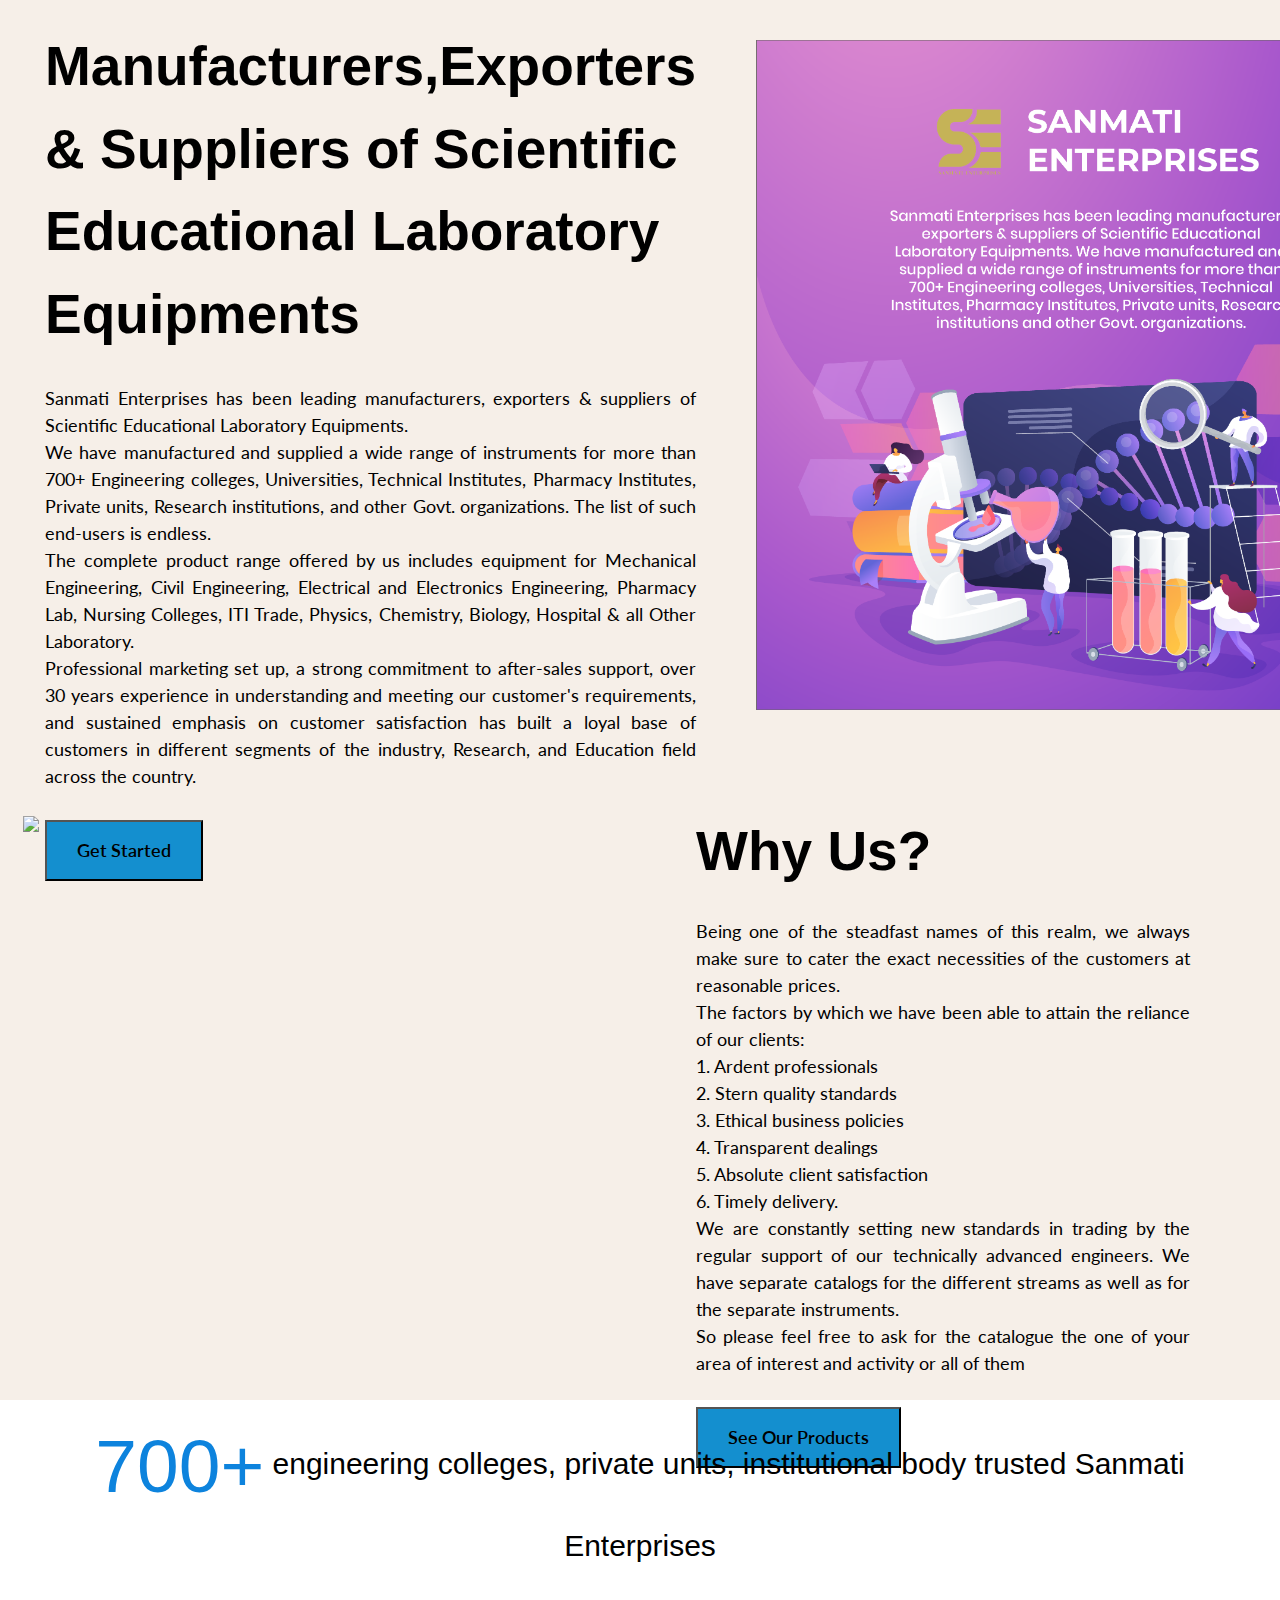
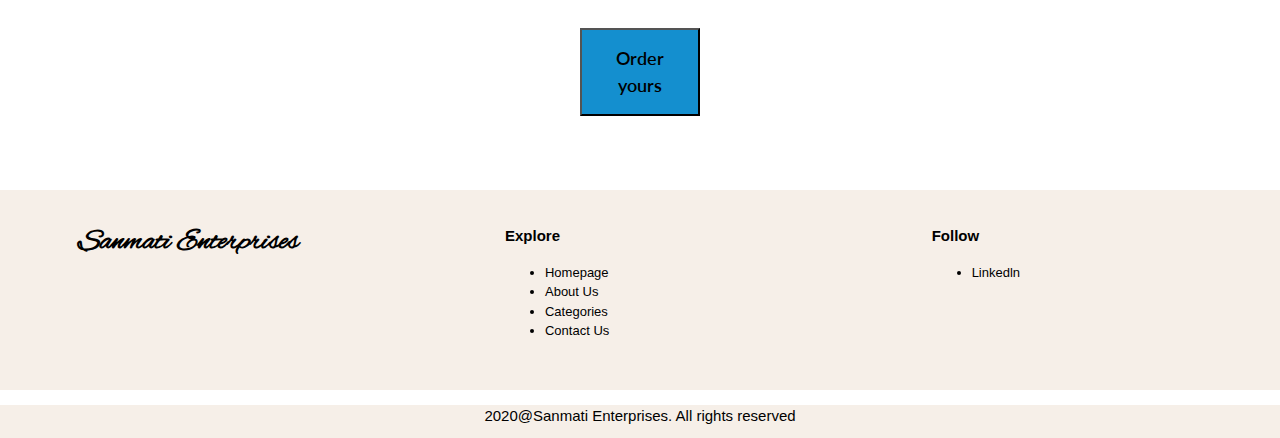
==== commit a946afa5: "commit" ====
--- a/index.html
+++ b/index.html
@@ -224,19 +224,21 @@
     </div>
     <div>
       <p class="footer-sub-heading">Explore</p>
-      <ul style="list-style: none;">
+      <!-- <ul style="list-style: none;"> -->
+        <ul>
         <li>
           <a style="color:black; text-decoration: none;" href="index.html">Homepage</a>
         </li>
-        <li><a style="color:black; text-decoration: none;" href="https://dakshjn.github.io/SanmatiEnterpriseWebsite-main/about_us.html">About Us</a></li>
-        <li><a style="color:black; text-decoration: none;" href="https://dakshjn.github.io/SanmatiEnterpriseWebsite-main/categories.html">Categories</a></li>
-        <li><a style="color:black; text-decoration: none;" href="https://dakshjn.github.io/SanmatiEnterpriseWebsite-main/contact_us.html">Contact Us</a></li>
+        <li><a style="color:black; text-decoration: none;" href="about_us.html">About Us</a></li>
+        <li><a style="color:black; text-decoration: none;" href="categories.html">Categories</a></li>
+        <li><a style="color:black; text-decoration: none;" href="contact_us.html">Contact Us</a></li>
       </ul>
     </div>
 
     <div>
       <p class="footer-sub-heading">Follow</p>
-      <ul style="list-style: none;">
+      <!-- <ul style="list-style: none;"> -->
+        <ul>
         <!-- <li><a style="color:black; text-decoration: none;" href="#">Instagram</a></li> -->
         <li><a style="color:black; text-decoration: none;" href="https://www.linkedin.com/company/sanmati-enterprises/?viewAsMember=true">Linkedln</a></li>
         <!-- <li><a style="color:black; text-decoration: none;" href="#">Twitter</a></li> -->
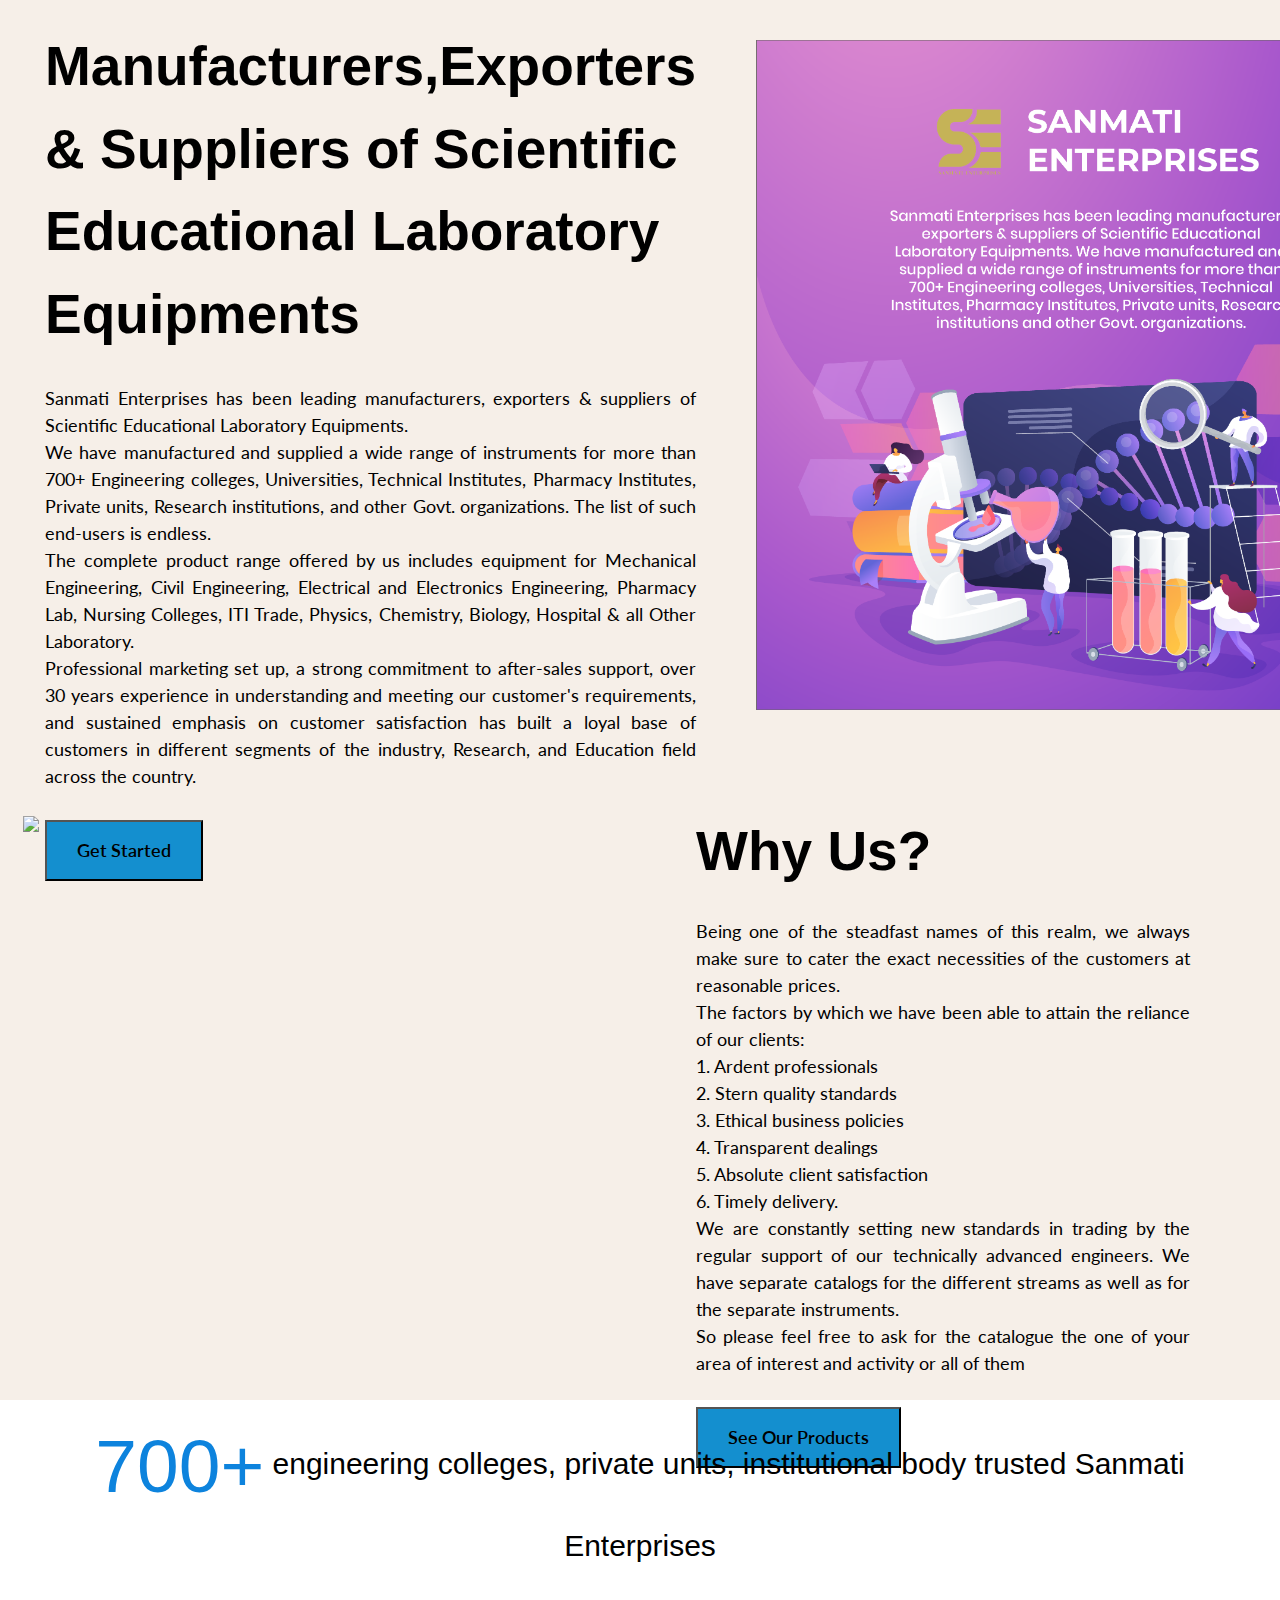
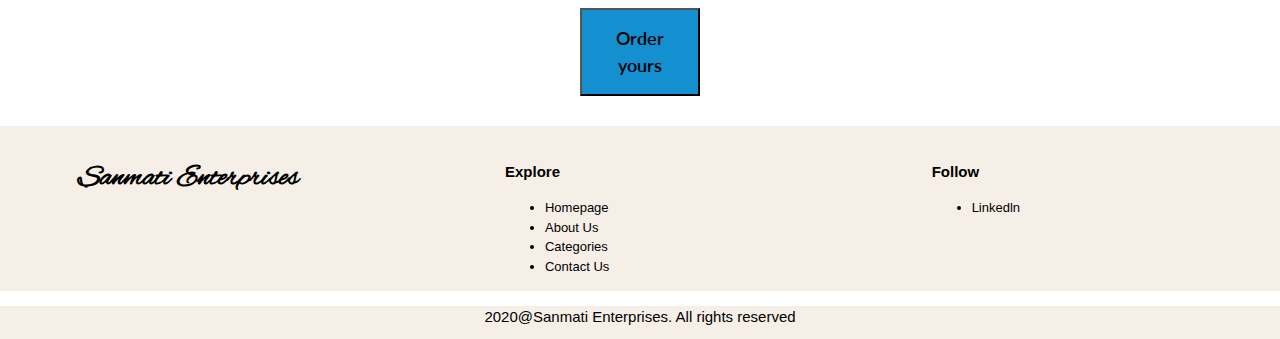
==== commit 6a5e77a2: "Merge pull request #1 from akarshit49/master" ====
--- a/index.html
+++ b/index.html
@@ -39,6 +39,13 @@
 The complete product range offered by us includes equipment for Mechanical Engineering, Civil Engineering, Electrical and Electronics Engineering, Pharmacy Lab, Nursing Colleges, ITI Trade, Physics, Chemistry, Biology, Hospital & all Other Laboratory.<br>
 Professional marketing set up, a strong commitment to after-sales support, over 30 years experience in understanding and meeting our customer's requirements, and sustained emphasis on customer satisfaction has built a loyal base of customers in different segments of the industry, Research, and Education field across the country.</h5>
       <button type="button" class="btn btn-primary btn-lg" id="getStarted">Get Started</button>
+      <script>
+        document.addEventListener("DOMContentLoaded", function () {
+          document.getElementById("getStarted").addEventListener("click", function () {
+            window.location.href = "about_us.html";
+          });
+        });
+      </script>
     </div>
     <div class="right">
       <img src="images/homepage_vector.png">
@@ -85,7 +92,14 @@
 
 We are constantly setting new standards in trading by the regular support of our technically advanced engineers. We have separate catalogs for the different streams as well as for the separate instruments.
 <br>So please feel free to ask for the catalogue the one of your area of interest and activity or all of them</h5>
-      <button type="button" class="btn btn-primary btn-lg" id="getStarted">See Our Products</button>
+      <button type="button" class="btn btn-primary btn-lg" id="seeOurProducts">See Our Products</button>
+      <script>
+        document.addEventListener("DOMContentLoaded", function () {
+          document.getElementById("seeOurProducts").addEventListener("click", function () {
+            window.location.href = "categories.html";
+          });
+        });
+      </script>
     </div>
   </section>
 
@@ -211,7 +225,14 @@
   <div class="numbers">
     <h2 style="text-align: center;"><span>700+</span> engineering colleges, private units, institutional body
       trusted Sanmati Enterprises</h2>
-      <button  type="button" class="btn btn-primary btn-lg" id="getStarted">Order yours</button>
+      <button  type="button" class="btn btn-primary btn-lg" id="orderYours">Order yours</button>
+      <script>
+        document.addEventListener("DOMContentLoaded", function () {
+          document.getElementById("orderYours").addEventListener("click", function () {
+            window.location.href = "contact_us.html";
+          });
+        });
+      </script>
      </div>
 
 
--- a/css/homepage.css
+++ b/css/homepage.css
@@ -6,10 +6,10 @@
   #container_footer {
     display: flex;
     width: 100%;
-    height: 200px;
+    /* height: 200px; */
     justify-content: space-around;
     background-color: #f6efe8;
-    margin-top: 30px;
+    /* margin-top: 30px; */
 
 
 }
@@ -55,7 +55,7 @@
 
 }
 .numbers .btn-lg{
-    margin: 50px 580px;
+    margin: 30px 580px;
 }
 
 .right img{
@@ -125,6 +125,20 @@
 }
 
 #getStarted{
+    background-color: #148fcf;
+    font-size: larger;
+    font-weight: 600;
+    font-family: 'Lato', sans-serif;
+}
+
+#seeOurProducts{
+    background-color: #148fcf;
+    font-size: larger;
+    font-weight: 600;
+    font-family: 'Lato', sans-serif;
+}
+
+#orderYours{
     background-color: #148fcf;
     font-size: larger;
     font-weight: 600;
@@ -216,13 +230,14 @@
     font-size:1.5rem;
     font-weight: 600;
   }
-
+/*
   .numbers{
     height:350px;
-    /* background-color: rgb(240,248,255); */
+    background-color: rgb(240,248,255);
     margin-top: 10px;
-    /* margin-bottom:80px; */
-  }
+    margin-bottom:80px;
+  }  */
+
 
   @media (max-width: 1200px) {
      .container, .product, #container_footer {
